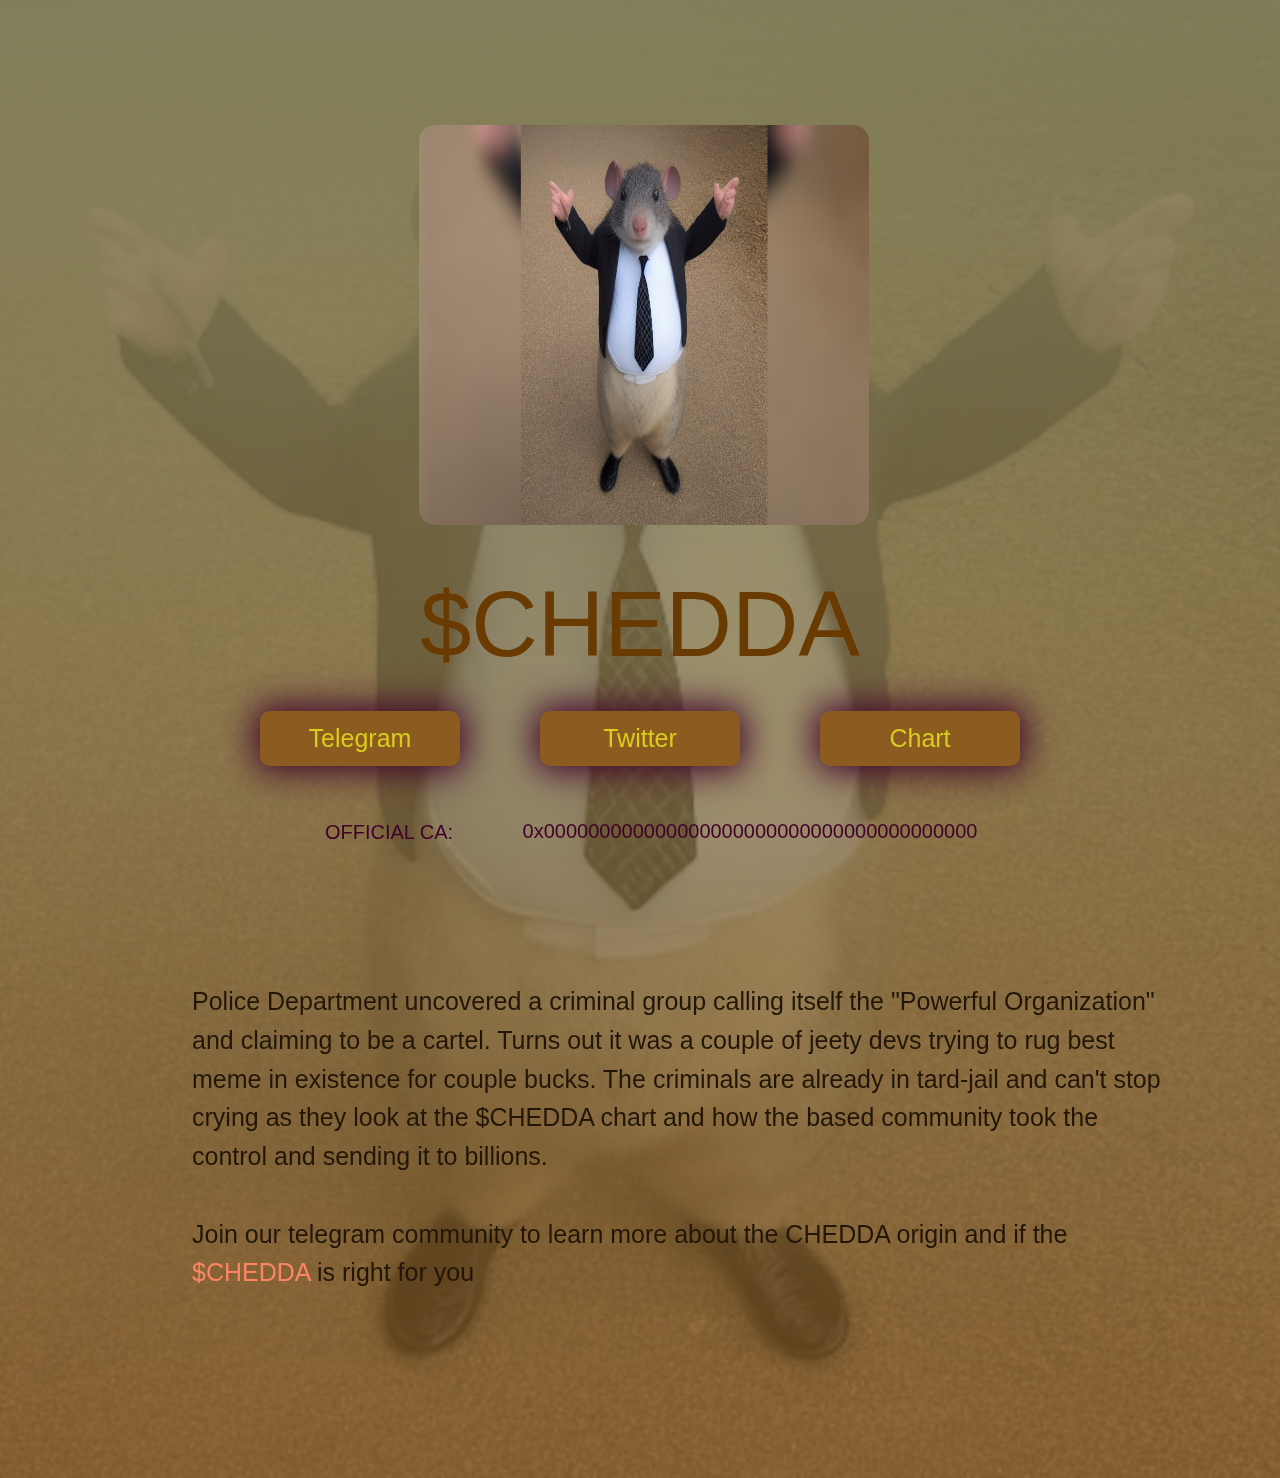
==== index.html @ 3dc2109b "started" ====
<!DOCTYPE html>
<html>
  <!-- Mirrored from bananacateth.fun/ by HTTrack Website Copier/3.x [XR&CO'2014], Sat, 28 Oct 2023 19:19:18 GMT -->
  <!-- Added by HTTrack --><meta
    http-equiv="content-type"
    content="text/html;charset=UTF-8"
  /><!-- /Added by HTTrack -->
  <head>
    <meta charset="utf-8" />
    <meta http-equiv="Content-Type" content="text/html; charset=utf-8" />
    <meta name="viewport" content="width=device-width, initial-scale=1.0" />
    <!--metatextblock-->
    <title>$CHEDDA</title>
    <meta property="og:url" content="index.html" />
    <meta property="og:title" content="BANANA CAT" />
    <meta property="og:description" content="" />
    <meta property="og:type" content="website" />

    <link rel="canonical" href="index.html" />
    <!--/metatextblock-->
    <meta name="format-detection" content="telephone=no" />
    <meta http-equiv="x-dns-prefetch-control" content="on" />
    <link rel="dns-prefetch" href="https://ws.tildacdn.com/" />
    <link rel="dns-prefetch" href="https://static.tildacdn.com/" />
    <link rel="shortcut icon" href="./images/logo.jpg" type="image/x-icon" />
    <!-- Assets -->
    <script
      src="../neo.tildacdn.com/js/tilda-fallback-1.0.min.js"
      async
      charset="utf-8"
    ></script>
    <link
      rel="stylesheet"
      href="../static.tildacdn.com/css/tilda-grid-3.0.min.css"
      type="text/css"
      media="all"
      onerror="this.loaderr='y';"
    />
    <link
      rel="stylesheet"
      href="tilda-blocks-page40570920.mina686.css?t=1698241445"
      type="text/css"
      media="all"
      onerror="this.loaderr='y';"
    />
    <link rel="preconnect" href="https://fonts.gstatic.com/" />
    <link
      href="https://fonts.googleapis.com/css2?family=Roboto+Condensed:wght@300;400;500;600;700&amp;subset=latin,cyrillic"
      rel="stylesheet"
    />
    <link
      rel="stylesheet"
      href="../static.tildacdn.com/css/tilda-animation-2.0.min.css"
      type="text/css"
      media="all"
      onerror="this.loaderr='y';"
    />
    <script
      nomodule
      src="../static.tildacdn.com/js/tilda-polyfill-1.0.min.js"
      charset="utf-8"
    ></script>
    <script type="text/javascript">
      function t_onReady(func) {
        if (document.readyState != "loading") {
          func();
        } else {
          document.addEventListener("DOMContentLoaded", func);
        }
      }
      function t_onFuncLoad(funcName, okFunc, time) {
        if (typeof window[funcName] === "function") {
          okFunc();
        } else {
          setTimeout(function () {
            t_onFuncLoad(funcName, okFunc, time);
          }, time || 100);
        }
      }
      function t396_initialScale(t) {
        var e = document.getElementById("rec" + t);
        if (e) {
          var r = e.querySelector(".t396__artboard");
          if (r) {
            var a,
              i = document.documentElement.clientWidth,
              l = [],
              d = r.getAttribute("data-artboard-screens");
            if (d) {
              d = d.split(",");
              for (var o = 0; o < d.length; o++) l[o] = parseInt(d[o], 10);
            } else l = [320, 480, 640, 960, 1200];
            for (o = 0; o < l.length; o++) {
              var n = l[o];
              n <= i && (a = n);
            }
            var g =
                "edit" === window.allrecords.getAttribute("data-tilda-mode"),
              u = "center" === t396_getFieldValue(r, "valign", a, l),
              c = "grid" === t396_getFieldValue(r, "upscale", a, l),
              t = t396_getFieldValue(r, "height_vh", a, l),
              f = t396_getFieldValue(r, "height", a, l),
              e =
                (!!window.opr && !!window.opr.addons) ||
                !!window.opera ||
                -1 !== navigator.userAgent.indexOf("OPR/index.html");
            if (!g && u && !c && !t && f && !e) {
              for (
                var s = parseFloat((i / a).toFixed(3)),
                  _ = [
                    r,
                    r.querySelector(".t396__carrier"),
                    r.querySelector(".t396__filter"),
                  ],
                  o = 0;
                o < _.length;
                o++
              )
                _[o].style.height = parseInt(f, 10) * s + "px";
              for (
                var h = r.querySelectorAll(".t396__elem"), o = 0;
                o < h.length;
                o++
              )
                h[o].style.zoom = s;
            }
          }
        }
      }
      function t396_getFieldValue(t, e, r, a) {
        var i = a[a.length - 1],
          l =
            r === i
              ? t.getAttribute("data-artboard-" + e)
              : t.getAttribute("data-artboard-" + e + "-res-" + r);
        if (!l)
          for (var d = 0; d < a.length; d++) {
            var o = a[d];
            if (
              !(o <= r) &&
              (l =
                o === i
                  ? t.getAttribute("data-artboard-" + e)
                  : t.getAttribute("data-artboard-" + e + "-res-" + o))
            )
              break;
          }
        return l;
      }
    </script>
    <script
      src="../static.tildacdn.com/js/tilda-scripts-3.0.min.js"
      charset="utf-8"
      defer
      onerror="this.loaderr='y';"
    ></script>
    <script
      src="tilda-blocks-page40570920.mina686.js?t=1698241445"
      charset="utf-8"
      async
      onerror="this.loaderr='y';"
    ></script>
    <script
      src="../static.tildacdn.com/js/tilda-lazyload-1.0.min.js"
      charset="utf-8"
      async
      onerror="this.loaderr='y';"
    ></script>
    <script
      src="../static.tildacdn.com/js/tilda-animation-2.0.min.js"
      charset="utf-8"
      async
      onerror="this.loaderr='y';"
    ></script>
    <script
      src="../static.tildacdn.com/js/tilda-zero-1.1.min.js"
      charset="utf-8"
      async
      onerror="this.loaderr='y';"
    ></script>
    <script
      src="../static.tildacdn.com/js/tilda-animation-sbs-1.0.min.js"
      charset="utf-8"
      async
      onerror="this.loaderr='y';"
    ></script>
    <script
      src="../static.tildacdn.com/js/tilda-zero-scale-1.0.min.js"
      charset="utf-8"
      async
      onerror="this.loaderr='y';"
    ></script>
    <script
      src="../static.tildacdn.com/js/tilda-events-1.0.min.js"
      charset="utf-8"
      async
      onerror="this.loaderr='y';"
    ></script>
    <script type="text/javascript">
      window.dataLayer = window.dataLayer || [];
    </script>
    <script type="text/javascript">
      (function () {
        if (
          /bot|google|yandex|baidu|bing|msn|duckduckbot|teoma|slurp|crawler|spider|robot|crawling|facebook/i.test(
            navigator.userAgent
          ) === false &&
          typeof sessionStorage != "undefined" &&
          sessionStorage.getItem("visited") !== "y" &&
          document.visibilityState
        ) {
          var style = document.createElement("style");
          style.type = "text/css";
          style.innerHTML =
            "@media screen and (min-width: 980px) {.t-records {opacity: 0;}.t-records_animated {-webkit-transition: opacity ease-in-out .2s;-moz-transition: opacity ease-in-out .2s;-o-transition: opacity ease-in-out .2s;transition: opacity ease-in-out .2s;}.t-records.t-records_visible {opacity: 1;}}";
          document.getElementsByTagName("head")[0].appendChild(style);
          function t_setvisRecs() {
            var alr = document.querySelectorAll(".t-records");
            Array.prototype.forEach.call(alr, function (el) {
              el.classList.add("t-records_animated");
            });
            setTimeout(function () {
              Array.prototype.forEach.call(alr, function (el) {
                el.classList.add("t-records_visible");
              });
              sessionStorage.setItem("visited", "y");
            }, 400);
          }
          document.addEventListener("DOMContentLoaded", t_setvisRecs);
        }
      })();
    </script>
  </head>
  <body class="t-body" style="margin: 0">
    <!--allrecords-->
    <div
      id="allrecords"
      class="t-records"
      data-hook="blocks-collection-content-node"
      data-tilda-project-id="7973138"
      data-tilda-page-id="40570920"
      data-tilda-formskey="2a6fa77f1c2771b3b40fc69ce7973138"
      data-tilda-cookie="no"
      data-tilda-lazy="yes"
    >
      <div
        id="rec656244640"
        class="r t-rec"
        style=""
        data-animationappear="off"
        data-record-type="396"
      >
        <!-- T396 --><style>
          #rec656244640 .t396__artboard {
            height: 1478px;
            background-color: #4df53a;
          }
          #rec656244640 .t396__filter {
            height: 1478px;
            background-image: -webkit-gradient(
              linear,
              left top,
              left bottom,
              from(rgba(159, 153, 125, 0.9)),
              to(rgba(140, 91, 31, 0.65))
            );
            background-image: -webkit-linear-gradient(
              top,
              rgba(144, 147, 96, 0.9),
              rgba(140, 91, 31, 0.65)
            );
            background-image: linear-gradient(
              to bottom,
              rgba(129, 129, 90, 0.9),
              rgba(140, 91, 31, 0.65)
            );
            will-change: transform;
          }
          #rec656244640 .t396__carrier {
            height: 1478px;
            background-position: center bottom;
            background-attachment: scroll;
            background-image: url("./images/back.png");
            background-size: cover;
            background-repeat: no-repeat;
          }
          @media screen and (max-width: 1199px) {
            #rec656244640 .t396__artboard {
              height: 1448px;
            }
            #rec656244640 .t396__filter {
              height: 1448px;
            }
            #rec656244640 .t396__carrier {
              height: 1448px;
              background-attachment: scroll;
            }
          }
          @media screen and (max-width: 959px) {
            #rec656244640 .t396__artboard {
              height: 1338px;
            }
            #rec656244640 .t396__filter {
              height: 1338px;
            }
            #rec656244640 .t396__carrier {
              height: 1338px;
              background-attachment: scroll;
            }
          }
          @media screen and (max-width: 639px) {
            #rec656244640 .t396__artboard {
              height: 1348px;
            }
            #rec656244640 .t396__filter {
              height: 1348px;
            }
            #rec656244640 .t396__carrier {
              height: 1348px;
              background-attachment: scroll;
            }
          }
          @media screen and (max-width: 479px) {
            #rec656244640 .t396__artboard {
              height: 1257px;
            }
            #rec656244640 .t396__filter {
              height: 1257px;
            }
            #rec656244640 .t396__carrier {
              height: 1257px;
              background-position: center top;
              background-attachment: scroll;
            }
          }
          #rec656244640 .tn-elem[data-elem-id="1698231088022"] {
            z-index: 2;
            top: 370px;
            left: calc(50% - 600px + -197px);
            width: 1610px;
            -webkit-filter: hue-rotate(360deg);
            filter: hue-rotate(360deg);
          }
          #rec656244640 .tn-elem[data-elem-id="1698231088022"] .tn-atom {
            background-position: center center;
            border-color: transparent;
            border-style: solid;
          }
          @media screen and (max-width: 1199px) {
            #rec656244640 .tn-elem[data-elem-id="1698231088022"] {
              top: 502px;
              left: calc(50% - 480px + -340px);
            }
          }
          @media screen and (max-width: 959px) {
          }
          @media screen and (max-width: 639px) {
            #rec656244640 .tn-elem[data-elem-id="1698231088022"] {
              top: 452px;
              left: calc(50% - 240px + -470px);
            }
          }
          @media screen and (max-width: 479px) {
            #rec656244640 .tn-elem[data-elem-id="1698231088022"] {
              top: 554px;
              left: calc(50% - 160px + -362px);
              width: 1019px;
            }
          }
          #rec656244640 .tn-elem[data-elem-id="1697901608924"] {
            z-index: 3;
            top: -324px;
            left: calc(50% - 600px + 66px);
            width: 1126px;
            -webkit-filter: hue-rotate(-190deg);
            filter: hue-rotate(-190deg);
          }
          #rec656244640
            .tn-elem.t396__elem--anim-hidden[data-elem-id="1697901608924"] {
            opacity: 0;
          }
          #rec656244640 .tn-elem[data-elem-id="1697901608924"] .tn-atom {
            background-position: center center;
            border-color: transparent;
            border-style: solid;
          }
          @media screen and (max-width: 1199px) {
            #rec656244640 .tn-elem[data-elem-id="1697901608924"] {
              top: -314px;
              left: calc(50% - 480px + -83px);
            }
          }
          @media screen and (max-width: 959px) {
            #rec656244640 .tn-elem[data-elem-id="1697901608924"] {
              top: -247px;
              left: calc(50% - 320px + -120px);
              width: 887px;
            }
          }
          @media screen and (max-width: 639px) {
            #rec656244640 .tn-elem[data-elem-id="1697901608924"] {
              top: -204px;
              left: calc(50% - 240px + -158px);
              width: 847px;
            }
          }
          @media screen and (max-width: 479px) {
            #rec656244640 .tn-elem[data-elem-id="1697901608924"] {
              top: -113px;
              left: calc(50% - 160px + -137px);
              width: 594px;
            }
          }
          #rec656244640 .tn-elem[data-elem-id="1697900614120"] {
            z-index: 4;
            top: 102px;
            left: calc(50% - 600px + 376px);
            width: 449px;
            height: 449px;
          }
          #rec656244640
            .tn-elem.t396__elem--anim-hidden[data-elem-id="1697900614120"] {
            opacity: 0;
          }
          #rec656244640 .tn-elem[data-elem-id="1697900614120"] .tn-atom {
            border-radius: 3000px;
            background-position: center center;
            background-size: cover;
            background-repeat: no-repeat;
            border-color: transparent;
            border-style: solid;
          }
          @media screen and (max-width: 1199px) {
            #rec656244640 .tn-elem[data-elem-id="1697900614120"] {
              top: 122px;
              left: calc(50% - 480px + 256px);
            }
          }
          @media screen and (max-width: 959px) {
            #rec656244640 .tn-elem[data-elem-id="1697900614120"] {
              left: calc(50% - 320px + 145px);
              width: 351px;
              height: 351px;
            }
          }
          @media screen and (max-width: 639px) {
            #rec656244640 .tn-elem[data-elem-id="1697900614120"] {
              left: calc(50% - 240px + 65px);
            }
          }
          @media screen and (max-width: 479px) {
            #rec656244640 .tn-elem[data-elem-id="1697900614120"] {
              top: 92px;
              left: calc(50% - 160px + 26px);
              width: 269px;
              height: 269px;
            }
          }
          #rec656244640 .tn-elem[data-elem-id="1697900676270"] {
            color: #d9cc1a;
            text-align: center;
            z-index: 5;
            top: 711px;
            left: calc(50% - 600px + 220px);
            width: 200px;
            height: 55px;
          }
          #rec656244640 .tn-elem[data-elem-id="1697900676270"] .tn-atom {
            color: #d9cc1a;
            font-size: 25px;
            font-family: "witch", Arial, sans-serif;
            line-height: 1.55;
            font-weight: 100;
            border-radius: 10px;
            background-color: #8c5b1f;
            background-position: center center;
            border-color: transparent;
            border-style: solid;
            transition: background-color 0.2s ease-in-out,
              color 0.2s ease-in-out, border-color 0.2s ease-in-out;
            box-shadow: 0px 0px 35px 5px rgba(64, 1, 42, 1);
          }
          @media screen and (max-width: 1199px) {
            #rec656244640 .tn-elem[data-elem-id="1697900676270"] {
              top: 751px;
              left: calc(50% - 480px + 100px);
            }
            #rec656244640 .tn-elem[data-elem-id="1697900676270"] .tn-atom {
              font-size: 23px;
            }
          }
          @media screen and (max-width: 959px) {
            #rec656244640 .tn-elem[data-elem-id="1697900676270"] {
              top: 671px;
              left: calc(50% - 320px + 80px);
            }
            #rec656244640 .tn-elem[data-elem-id="1697900676270"] .tn-atom {
              font-size: 23px;
            }
          }
          @media screen and (max-width: 639px) {
            #rec656244640 .tn-elem[data-elem-id="1697900676270"] {
              top: 631px;
              left: calc(50% - 240px + 10px);
            }
            #rec656244640 .tn-elem[data-elem-id="1697900676270"] .tn-atom {
              font-size: 22px;
            }
          }
          @media screen and (max-width: 479px) {
            #rec656244640 .tn-elem[data-elem-id="1697900676270"] {
              top: 492px;
              left: calc(50% - 160px + 60px);
            }
            #rec656244640 .tn-elem[data-elem-id="1697900676270"] .tn-atom {
              font-size: 23px;
            }
          }
          #rec656244640 .tn-elem[data-elem-id="1697900686726"] {
            color: #d9cc1a;
            text-align: center;
            z-index: 6;
            top: 711px;
            left: calc(50% - 600px + 500px);
            width: 200px;
            height: 55px;
          }
          #rec656244640 .tn-elem[data-elem-id="1697900686726"] .tn-atom {
            color: #d9cc1a;
            font-size: 25px;
            font-family: "witch", Arial, sans-serif;
            line-height: 1.55;
            font-weight: 100;
            border-radius: 10px;
            background-color: #8c5b1f;
            background-position: center center;
            border-color: transparent;
            border-style: solid;
            transition: background-color 0.2s ease-in-out,
              color 0.2s ease-in-out, border-color 0.2s ease-in-out;
            box-shadow: 0px 0px 35px 5px rgba(64, 1, 42, 1);
          }
          @media screen and (max-width: 1199px) {
            #rec656244640 .tn-elem[data-elem-id="1697900686726"] {
              top: 751px;
              left: calc(50% - 480px + 380px);
            }
            #rec656244640 .tn-elem[data-elem-id="1697900686726"] .tn-atom {
              font-size: 23px;
            }
          }
          @media screen and (max-width: 959px) {
            #rec656244640 .tn-elem[data-elem-id="1697900686726"] {
              top: 671px;
              left: calc(50% - 320px + 360px);
            }
            #rec656244640 .tn-elem[data-elem-id="1697900686726"] .tn-atom {
              font-size: 23px;
            }
          }
          @media screen and (max-width: 639px) {
            #rec656244640 .tn-elem[data-elem-id="1697900686726"] {
              top: 631px;
              left: calc(50% - 240px + 270px);
            }
            #rec656244640 .tn-elem[data-elem-id="1697900686726"] .tn-atom {
              font-size: 22px;
            }
          }
          @media screen and (max-width: 479px) {
            #rec656244640 .tn-elem[data-elem-id="1697900686726"] {
              top: 591px;
              left: calc(50% - 160px + 60px);
            }
            #rec656244640 .tn-elem[data-elem-id="1697900686726"] .tn-atom {
              font-size: 23px;
            }
          }
          #rec656244640 .tn-elem[data-elem-id="1697900694804"] {
            color: #d9cc1a;
            text-align: center;
            z-index: 7;
            top: 711px;
            left: calc(50% - 600px + 780px);
            width: 200px;
            height: 55px;
          }
          #rec656244640 .tn-elem[data-elem-id="1697900694804"] .tn-atom {
            color: #d9cc1a;
            font-size: 25px;
            font-family: "witch", Arial, sans-serif;
            line-height: 1.55;
            font-weight: 100;
            border-radius: 10px;
            background-color: #8c5b1f;
            background-position: center center;
            border-color: transparent;
            border-style: solid;
            transition: background-color 0.2s ease-in-out,
              color 0.2s ease-in-out, border-color 0.2s ease-in-out;
            box-shadow: 0px 0px 35px 5px rgba(64, 1, 42, 1);
          }
          @media screen and (max-width: 1199px) {
            #rec656244640 .tn-elem[data-elem-id="1697900694804"] {
              top: 751px;
              left: calc(50% - 480px + 660px);
            }
            #rec656244640 .tn-elem[data-elem-id="1697900694804"] .tn-atom {
              font-size: 23px;
            }
          }
          @media screen and (max-width: 959px) {
            #rec656244640 .tn-elem[data-elem-id="1697900694804"] {
              top: 768px;
              left: calc(50% - 320px + 220px);
            }
            #rec656244640 .tn-elem[data-elem-id="1697900694804"] .tn-atom {
              font-size: 23px;
            }
          }
          @media screen and (max-width: 639px) {
            #rec656244640 .tn-elem[data-elem-id="1697900694804"] {
              top: 728px;
              left: calc(50% - 240px + 140px);
            }
            #rec656244640 .tn-elem[data-elem-id="1697900694804"] .tn-atom {
              font-size: 22px;
            }
          }
          @media screen and (max-width: 479px) {
            #rec656244640 .tn-elem[data-elem-id="1697900694804"] {
              top: 688px;
              left: calc(50% - 160px + 60px);
            }
            #rec656244640 .tn-elem[data-elem-id="1697900694804"] .tn-atom {
              font-size: 23px;
            }
          }
          #rec656244640 .tn-elem[data-elem-id="1697905311749"] {
            z-index: 8;
            top: -169px;
            left: calc(50% - 600px + 480px);
            width: 52px;
          }
          #rec656244640
            .tn-elem.t396__elem--anim-hidden[data-elem-id="1697905311749"] {
            opacity: 0;
          }
          #rec656244640 .tn-elem[data-elem-id="1697905311749"] .tn-atom {
            border-radius: 25px;
            background-position: center center;
            border-color: transparent;
            border-style: solid;
          }
          #rec656244640 .tn-elem[data-elem-id="1697905311749"] .tn-atom__img {
            border-radius: 25px;
          }
          @media screen and (max-width: 1199px) {
            #rec656244640 .tn-elem[data-elem-id="1697905311749"] {
              left: calc(50% - 480px + 309pxpx);
            }
          }
          @media screen and (max-width: 959px) {
            #rec656244640 .tn-elem[data-elem-id="1697905311749"] {
              top: -143px;
              left: calc(50% - 320px + 127px);
            }
            #rec656244640 .tn-elem[data-elem-id="1697905311749"] .tn-atom {
              -webkit-transform: rotate(359deg);
              -moz-transform: rotate(359deg);
              transform: rotate(359deg);
            }
          }
          @media screen and (max-width: 639px) {
            #rec656244640 .tn-elem[data-elem-id="1697905311749"] {
              top: -187px;
              left: calc(50% - 240px + 37px);
            }
          }
          @media screen and (max-width: 479px) {
            #rec656244640 .tn-elem[data-elem-id="1697905311749"] {
              top: -105px;
              left: calc(50% - 160px + 103px);
              width: 50px;
            }
          }
          #rec656244640 .tn-elem[data-elem-id="1697905311758"] {
            z-index: 9;
            top: -59px;
            left: calc(50% - 600px + 930px);
            width: 52px;
          }
          #rec656244640
            .tn-elem.t396__elem--anim-hidden[data-elem-id="1697905311758"] {
            opacity: 0;
          }
          #rec656244640 .tn-elem[data-elem-id="1697905311758"] .tn-atom {
            border-radius: 25px;
            background-position: center center;
            border-color: transparent;
            border-style: solid;
          }
          #rec656244640 .tn-elem[data-elem-id="1697905311758"] .tn-atom__img {
            border-radius: 25px;
          }
          @media screen and (max-width: 1199px) {
            #rec656244640 .tn-elem[data-elem-id="1697905311758"] {
              left: calc(50% - 480px + 349pxpx);
            }
          }
          @media screen and (max-width: 959px) {
            #rec656244640 .tn-elem[data-elem-id="1697905311758"] {
              left: calc(50% - 320px + 189pxpx);
            }
          }
          @media screen and (max-width: 639px) {
            #rec656244640 .tn-elem[data-elem-id="1697905311758"] {
              top: -142px;
              left: calc(50% - 240px + 97px);
            }
          }
          @media screen and (max-width: 479px) {
            #rec656244640 .tn-elem[data-elem-id="1697905311758"] {
              top: -132px;
              left: calc(50% - 160px + -2px);
              width: 50px;
            }
          }
          #rec656244640 .tn-elem[data-elem-id="1697905311764"] {
            z-index: 10;
            top: -79px;
            left: calc(50% - 600px + 100px);
            width: 52px;
          }
          #rec656244640
            .tn-elem.t396__elem--anim-hidden[data-elem-id="1697905311764"] {
            opacity: 0;
          }
          #rec656244640 .tn-elem[data-elem-id="1697905311764"] .tn-atom {
            border-radius: 25px;
            background-position: center center;
            border-color: transparent;
            border-style: solid;
          }
          #rec656244640 .tn-elem[data-elem-id="1697905311764"] .tn-atom__img {
            border-radius: 25px;
          }
          @media screen and (max-width: 1199px) {
            #rec656244640 .tn-elem[data-elem-id="1697905311764"] {
              top: -52px;
              left: calc(50% - 480px + 278px);
            }
          }
          @media screen and (max-width: 959px) {
            #rec656244640 .tn-elem[data-elem-id="1697905311764"] {
              left: calc(50% - 320px + 270px);
            }
          }
          @media screen and (max-width: 639px) {
            #rec656244640 .tn-elem[data-elem-id="1697905311764"] {
              top: -52px;
              left: calc(50% - 240px + 177px);
            }
          }
          @media screen and (max-width: 479px) {
            #rec656244640 .tn-elem[data-elem-id="1697905311764"] {
              top: -55px;
              left: calc(50% - 160px + 110px);
              width: 50px;
            }
          }
          #rec656244640 .tn-elem[data-elem-id="1697905311769"] {
            z-index: 11;
            top: -119px;
            left: calc(50% - 600px + 190px);
            width: 52px;
          }
          #rec656244640
            .tn-elem.t396__elem--anim-hidden[data-elem-id="1697905311769"] {
            opacity: 0;
          }
          #rec656244640 .tn-elem[data-elem-id="1697905311769"] .tn-atom {
            border-radius: 25px;
            background-position: center center;
            border-color: transparent;
            border-style: solid;
          }
          #rec656244640 .tn-elem[data-elem-id="1697905311769"] .tn-atom__img {
            border-radius: 25px;
          }
          @media screen and (max-width: 1199px) {
            #rec656244640 .tn-elem[data-elem-id="1697905311769"] {
              top: -128px;
              left: calc(50% - 480px + 230px);
            }
          }
          @media screen and (max-width: 959px) {
            #rec656244640 .tn-elem[data-elem-id="1697905311769"] {
              left: calc(50% - 320px + 179pxpx);
            }
          }
          @media screen and (max-width: 639px) {
            #rec656244640 .tn-elem[data-elem-id="1697905311769"] {
              top: -105px;
              left: calc(50% - 240px + 177px);
            }
          }
          @media screen and (max-width: 479px) {
            #rec656244640 .tn-elem[data-elem-id="1697905311769"] {
              top: -130px;
              left: calc(50% - 160px + 168px);
              width: 46px;
            }
          }
          #rec656244640 .tn-elem[data-elem-id="1697905311773"] {
            z-index: 12;
            top: -169px;
            left: calc(50% - 600px + 230px);
            width: 52px;
          }
          #rec656244640
            .tn-elem.t396__elem--anim-hidden[data-elem-id="1697905311773"] {
            opacity: 0;
          }
          #rec656244640 .tn-elem[data-elem-id="1697905311773"] .tn-atom {
            border-radius: 25px;
            background-position: center center;
            border-color: transparent;
            border-style: solid;
          }
          #rec656244640 .tn-elem[data-elem-id="1697905311773"] .tn-atom__img {
            border-radius: 25px;
          }
          @media screen and (max-width: 1199px) {
            #rec656244640 .tn-elem[data-elem-id="1697905311773"] {
              top: -112px;
              left: calc(50% - 480px + 410px);
            }
          }
          @media screen and (max-width: 959px) {
            #rec656244640 .tn-elem[data-elem-id="1697905311773"] {
              top: -137px;
              left: calc(50% - 320px + 18px);
            }
          }
          @media screen and (max-width: 639px) {
            #rec656244640 .tn-elem[data-elem-id="1697905311773"] {
              top: -139px;
              left: calc(50% - 240px + 216px);
            }
          }
          @media screen and (max-width: 479px) {
            #rec656244640 .tn-elem[data-elem-id="1697905311773"] {
              top: -114px;
              left: calc(50% - 160px + 205px);
              width: 46px;
            }
          }
          #rec656244640 .tn-elem[data-elem-id="1697905311778"] {
            z-index: 13;
            top: -79px;
            left: calc(50% - 600px + 270px);
            width: 52px;
          }
          #rec656244640
            .tn-elem.t396__elem--anim-hidden[data-elem-id="1697905311778"] {
            opacity: 0;
          }
          #rec656244640 .tn-elem[data-elem-id="1697905311778"] .tn-atom {
            border-radius: 25px;
            background-position: center center;
            border-color: transparent;
            border-style: solid;
          }
          #rec656244640 .tn-elem[data-elem-id="1697905311778"] .tn-atom__img {
            border-radius: 25px;
          }
          @media screen and (max-width: 1199px) {
            #rec656244640 .tn-elem[data-elem-id="1697905311778"] {
              top: -90px;
              left: calc(50% - 480px + 118px);
            }
          }
          @media screen and (max-width: 959px) {
            #rec656244640 .tn-elem[data-elem-id="1697905311778"] {
              top: -156px;
              left: calc(50% - 320px + 278px);
            }
          }
          @media screen and (max-width: 639px) {
            #rec656244640 .tn-elem[data-elem-id="1697905311778"] {
              top: -208px;
              left: calc(50% - 240px + 197px);
            }
          }
          @media screen and (max-width: 479px) {
            #rec656244640 .tn-elem[data-elem-id="1697905311778"] {
              top: -75px;
              left: calc(50% - 160px + 194px);
              width: 46px;
            }
          }
          #rec656244640 .tn-elem[data-elem-id="1697905311782"] {
            z-index: 14;
            top: -159pxpx;
            left: calc(50% - 600px + 910px);
            width: 52px;
          }
          #rec656244640
            .tn-elem.t396__elem--anim-hidden[data-elem-id="1697905311782"] {
            opacity: 0;
          }
          #rec656244640 .tn-elem[data-elem-id="1697905311782"] .tn-atom {
            border-radius: 25px;
            background-position: center center;
            border-color: transparent;
            border-style: solid;
          }
          #rec656244640 .tn-elem[data-elem-id="1697905311782"] .tn-atom__img {
            border-radius: 25px;
          }
          @media screen and (max-width: 1199px) {
            #rec656244640 .tn-elem[data-elem-id="1697905311782"] {
              top: -141px;
              left: calc(50% - 480px + 170px);
            }
          }
          @media screen and (max-width: 959px) {
            #rec656244640 .tn-elem[data-elem-id="1697905311782"] {
              top: -85px;
              left: calc(50% - 320px + 38px);
            }
          }
          @media screen and (max-width: 639px) {
            #rec656244640 .tn-elem[data-elem-id="1697905311782"] {
              top: -74px;
              left: calc(50% - 240px + 108px);
            }
          }
          @media screen and (max-width: 479px) {
            #rec656244640 .tn-elem[data-elem-id="1697905311782"] {
              top: -46px;
              left: calc(50% - 160px + 162px);
              width: 46px;
            }
          }
          #rec656244640 .tn-elem[data-elem-id="1697905311787"] {
            z-index: 15;
            top: -69pxpx;
            left: calc(50% - 600px + 530px);
            width: 52px;
          }
          #rec656244640
            .tn-elem.t396__elem--anim-hidden[data-elem-id="1697905311787"] {
            opacity: 0;
          }
          #rec656244640 .tn-elem[data-elem-id="1697905311787"] .tn-atom {
            border-radius: 25px;
            background-position: center center;
            border-color: transparent;
            border-style: solid;
          }
          #rec656244640 .tn-elem[data-elem-id="1697905311787"] .tn-atom__img {
            border-radius: 25px;
          }
          @media screen and (max-width: 1199px) {
            #rec656244640 .tn-elem[data-elem-id="1697905311787"] {
              top: -65px;
              left: calc(50% - 480px + 438px);
            }
          }
          @media screen and (max-width: 959px) {
            #rec656244640 .tn-elem[data-elem-id="1697905311787"] {
              top: -61px;
              left: calc(50% - 320px + 107px);
            }
          }
          @media screen and (max-width: 639px) {
            #rec656244640 .tn-elem[data-elem-id="1697905311787"] {
              top: -52px;
              left: calc(50% - 240px + 329px);
            }
          }
          @media screen and (max-width: 479px) {
            #rec656244640 .tn-elem[data-elem-id="1697905311787"] {
              top: -195px;
              left: calc(50% - 160px + 246px);
              width: 46px;
            }
          }
          #rec656244640 .tn-elem[data-elem-id="1697905311792"] {
            z-index: 16;
            top: -109pxpx;
            left: calc(50% - 600px + 620px);
            width: 52px;
          }
          #rec656244640
            .tn-elem.t396__elem--anim-hidden[data-elem-id="1697905311792"] {
            opacity: 0;
          }
          #rec656244640 .tn-elem[data-elem-id="1697905311792"] .tn-atom {
            border-radius: 25px;
            background-position: center center;
            border-color: transparent;
            border-style: solid;
          }
          #rec656244640 .tn-elem[data-elem-id="1697905311792"] .tn-atom__img {
            border-radius: 25px;
          }
          @media screen and (max-width: 1199px) {
            #rec656244640 .tn-elem[data-elem-id="1697905311792"] {
              top: -76px;
              left: calc(50% - 480px + 250px);
            }
          }
          @media screen and (max-width: 959px) {
            #rec656244640 .tn-elem[data-elem-id="1697905311792"] {
              top: -104px;
              left: calc(50% - 320px + 330px);
            }
          }
          @media screen and (max-width: 639px) {
            #rec656244640 .tn-elem[data-elem-id="1697905311792"] {
              top: -71px;
              left: calc(50% - 240px + 37px);
            }
          }
          @media screen and (max-width: 479px) {
            #rec656244640 .tn-elem[data-elem-id="1697905311792"] {
              top: -126px;
              left: calc(50% - 160px + 273px);
              width: 46px;
            }
          }
          #rec656244640 .tn-elem[data-elem-id="1697905311798"] {
            z-index: 17;
            top: -159pxpx;
            left: calc(50% - 600px + 660px);
            width: 52px;
          }
          #rec656244640
            .tn-elem.t396__elem--anim-hidden[data-elem-id="1697905311798"] {
            opacity: 0;
          }
          #rec656244640 .tn-elem[data-elem-id="1697905311798"] .tn-atom {
            border-radius: 25px;
            background-position: center center;
            border-color: transparent;
            border-style: solid;
          }
          #rec656244640 .tn-elem[data-elem-id="1697905311798"] .tn-atom__img {
            border-radius: 25px;
          }
          @media screen and (max-width: 1199px) {
            #rec656244640 .tn-elem[data-elem-id="1697905311798"] {
              top: -103px;
              left: calc(50% - 480px + 590px);
            }
          }
          @media screen and (max-width: 959px) {
            #rec656244640 .tn-elem[data-elem-id="1697905311798"] {
              top: -104px;
              left: calc(50% - 320px + 536px);
            }
          }
          @media screen and (max-width: 639px) {
            #rec656244640 .tn-elem[data-elem-id="1697905311798"] {
              top: -139px;
              left: calc(50% - 240px + 329px);
            }
          }
          @media screen and (max-width: 479px) {
            #rec656244640 .tn-elem[data-elem-id="1697905311798"] {
              top: -61px;
              left: calc(50% - 160px + 45px);
              width: 46px;
            }
          }
          #rec656244640 .tn-elem[data-elem-id="1697905311802"] {
            z-index: 18;
            top: -69pxpx;
            left: calc(50% - 600px + 700px);
            width: 52px;
          }
          #rec656244640
            .tn-elem.t396__elem--anim-hidden[data-elem-id="1697905311802"] {
            opacity: 0;
          }
          #rec656244640 .tn-elem[data-elem-id="1697905311802"] .tn-atom {
            border-radius: 25px;
            background-position: center center;
            border-color: transparent;
            border-style: solid;
          }
          #rec656244640 .tn-elem[data-elem-id="1697905311802"] .tn-atom__img {
            border-radius: 25px;
          }
          @media screen and (max-width: 1199px) {
            #rec656244640 .tn-elem[data-elem-id="1697905311802"] {
              top: -52px;
              left: calc(50% - 480px + 490px);
            }
          }
          @media screen and (max-width: 959px) {
            #rec656244640 .tn-elem[data-elem-id="1697905311802"] {
              left: calc(50% - 320px + 330px);
            }
          }
          @media screen and (max-width: 639px) {
            #rec656244640 .tn-elem[data-elem-id="1697905311802"] {
              top: -62px;
              left: calc(50% - 240px + 418px);
            }
          }
          @media screen and (max-width: 479px) {
            #rec656244640 .tn-elem[data-elem-id="1697905311802"] {
              top: -58px;
              left: calc(50% - 160px + 255px);
              width: 46px;
            }
          }
          #rec656244640 .tn-elem[data-elem-id="1697905311806"] {
            z-index: 19;
            top: -219px;
            left: calc(50% - 600px + 680px);
            width: 52px;
          }
          #rec656244640
            .tn-elem.t396__elem--anim-hidden[data-elem-id="1697905311806"] {
            opacity: 0;
          }
          #rec656244640 .tn-elem[data-elem-id="1697905311806"] .tn-atom {
            border-radius: 25px;
            background-position: center center;
            border-color: transparent;
            border-style: solid;
          }
          #rec656244640 .tn-elem[data-elem-id="1697905311806"] .tn-atom__img {
            border-radius: 25px;
          }
          @media screen and (max-width: 1199px) {
            #rec656244640 .tn-elem[data-elem-id="1697905311806"] {
              top: -159px;
              left: calc(50% - 480px + 689px);
            }
          }
          @media screen and (max-width: 959px) {
            #rec656244640 .tn-elem[data-elem-id="1697905311806"] {
              left: calc(50% - 320px + 429px);
            }
          }
          @media screen and (max-width: 639px) {
            #rec656244640 .tn-elem[data-elem-id="1697905311806"] {
              top: -193px;
              left: calc(50% - 240px + 149px);
            }
          }
          @media screen and (max-width: 479px) {
            #rec656244640 .tn-elem[data-elem-id="1697905311806"] {
              top: -157px;
              left: calc(50% - 160px + 86px);
              width: 46px;
            }
          }
          #rec656244640 .tn-elem[data-elem-id="1697905311811"] {
            z-index: 20;
            top: -129px;
            left: calc(50% - 600px + 300px);
            width: 52px;
          }
          #rec656244640
            .tn-elem.t396__elem--anim-hidden[data-elem-id="1697905311811"] {
            opacity: 0;
          }
          #rec656244640 .tn-elem[data-elem-id="1697905311811"] .tn-atom {
            border-radius: 25px;
            background-position: center center;
            border-color: transparent;
            border-style: solid;
          }
          #rec656244640 .tn-elem[data-elem-id="1697905311811"] .tn-atom__img {
            border-radius: 25px;
          }
          @media screen and (max-width: 1199px) {
            #rec656244640 .tn-elem[data-elem-id="1697905311811"] {
              top: -69px;
              left: calc(50% - 480px + 638px);
            }
          }
          @media screen and (max-width: 959px) {
            #rec656244640 .tn-elem[data-elem-id="1697905311811"] {
              top: -56px;
              left: calc(50% - 320px + 410px);
              width: 41px;
            }
          }
          @media screen and (max-width: 639px) {
            #rec656244640 .tn-elem[data-elem-id="1697905311811"] {
              top: -172px;
              left: calc(50% - 240px + 268px);
            }
          }
          @media screen and (max-width: 479px) {
            #rec656244640 .tn-elem[data-elem-id="1697905311811"] {
              top: -199px;
              left: calc(50% - 160px + 194px);
              width: 46px;
            }
          }
          #rec656244640 .tn-elem[data-elem-id="1697905311815"] {
            z-index: 21;
            top: -169px;
            left: calc(50% - 600px + 390px);
            width: 52px;
          }
          #rec656244640
            .tn-elem.t396__elem--anim-hidden[data-elem-id="1697905311815"] {
            opacity: 0;
          }
          #rec656244640 .tn-elem[data-elem-id="1697905311815"] .tn-atom {
            border-radius: 25px;
            background-position: center center;
            border-color: transparent;
            border-style: solid;
          }
          #rec656244640 .tn-elem[data-elem-id="1697905311815"] .tn-atom__img {
            border-radius: 25px;
          }
          @media screen and (max-width: 1199px) {
            #rec656244640 .tn-elem[data-elem-id="1697905311815"] {
              top: -76px;
              left: calc(50% - 480px + 718px);
            }
          }
          @media screen and (max-width: 959px) {
            #rec656244640 .tn-elem[data-elem-id="1697905311815"] {
              top: -52px;
              left: calc(50% - 320px + 518px);
            }
          }
          @media screen and (max-width: 639px) {
            #rec656244640 .tn-elem[data-elem-id="1697905311815"] {
              top: -104px;
              left: calc(50% - 240px + 289px);
            }
          }
          @media screen and (max-width: 479px) {
            #rec656244640 .tn-elem[data-elem-id="1697905311815"] {
              top: -182px;
              left: calc(50% - 160px + 131px);
              width: 46px;
            }
          }
          #rec656244640 .tn-elem[data-elem-id="1697905311819"] {
            z-index: 22;
            top: -219px;
            left: calc(50% - 600px + 430px);
            width: 52px;
          }
          #rec656244640
            .tn-elem.t396__elem--anim-hidden[data-elem-id="1697905311819"] {
            opacity: 0;
          }
          #rec656244640 .tn-elem[data-elem-id="1697905311819"] .tn-atom {
            border-radius: 25px;
            background-position: center center;
            border-color: transparent;
            border-style: solid;
          }
          #rec656244640 .tn-elem[data-elem-id="1697905311819"] .tn-atom__img {
            border-radius: 25px;
          }
          @media screen and (max-width: 1199px) {
            #rec656244640 .tn-elem[data-elem-id="1697905311819"] {
              top: -159px;
              left: calc(50% - 480px + 729px);
            }
          }
          @media screen and (max-width: 959px) {
            #rec656244640 .tn-elem[data-elem-id="1697905311819"] {
              top: -104px;
              left: calc(50% - 320px + 470px);
            }
          }
          @media screen and (max-width: 639px) {
            #rec656244640 .tn-elem[data-elem-id="1697905311819"] {
              top: -102px;
              left: calc(50% - 240px + 367px);
            }
          }
          @media screen and (max-width: 479px) {
            #rec656244640 .tn-elem[data-elem-id="1697905311819"] {
              top: -220px;
              left: calc(50% - 160px + 90px);
              width: 46px;
            }
          }
          #rec656244640 .tn-elem[data-elem-id="1697905311823"] {
            z-index: 23;
            top: -129px;
            left: calc(50% - 600px + 470px);
            width: 52px;
          }
          #rec656244640
            .tn-elem.t396__elem--anim-hidden[data-elem-id="1697905311823"] {
            opacity: 0;
          }
          #rec656244640 .tn-elem[data-elem-id="1697905311823"] .tn-atom {
            border-radius: 25px;
            background-position: center center;
            border-color: transparent;
            border-style: solid;
          }
          #rec656244640 .tn-elem[data-elem-id="1697905311823"] .tn-atom__img {
            border-radius: 25px;
          }
          @media screen and (max-width: 1199px) {
            #rec656244640 .tn-elem[data-elem-id="1697905311823"] {
              top: -63px;
              left: calc(50% - 480px + 830px);
            }
          }
          @media screen and (max-width: 959px) {
            #rec656244640 .tn-elem[data-elem-id="1697905311823"] {
              top: -52px;
              left: calc(50% - 320px + 588px);
            }
          }
          @media screen and (max-width: 639px) {
            #rec656244640 .tn-elem[data-elem-id="1697905311823"] {
              left: calc(50% - 240px + 249px);
            }
          }
          @media screen and (max-width: 479px) {
            #rec656244640 .tn-elem[data-elem-id="1697905311823"] {
              top: -244px;
              left: calc(50% - 160px + 156px);
              width: 46px;
            }
          }
          #rec656244640 .tn-elem[data-elem-id="1697905311828"] {
            z-index: 24;
            top: -69px;
            left: calc(50% - 600px + 31px);
            width: 52px;
          }
          #rec656244640
            .tn-elem.t396__elem--anim-hidden[data-elem-id="1697905311828"] {
            opacity: 0;
          }
          #rec656244640 .tn-elem[data-elem-id="1697905311828"] .tn-atom {
            border-radius: 25px;
            background-position: center center;
            border-color: transparent;
            border-style: solid;
          }
          #rec656244640 .tn-elem[data-elem-id="1697905311828"] .tn-atom__img {
            border-radius: 25px;
          }
          @media screen and (max-width: 1199px) {
            #rec656244640 .tn-elem[data-elem-id="1697905311828"] {
              left: calc(50% - 480px + 319pxpx);
            }
          }
          @media screen and (max-width: 959px) {
            #rec656244640 .tn-elem[data-elem-id="1697905311828"] {
              top: -133pxpx;
              left: calc(50% - 320px + 137pxpx);
            }
            #rec656244640 .tn-elem[data-elem-id="1697905311828"] .tn-atom {
              -webkit-transform: rotate(359deg);
              -moz-transform: rotate(359deg);
              transform: rotate(359deg);
            }
          }
          @media screen and (max-width: 639px) {
            #rec656244640 .tn-elem[data-elem-id="1697905311828"] {
              top: -177pxpx;
              left: calc(50% - 240px + 47pxpx);
            }
          }
          @media screen and (max-width: 479px) {
            #rec656244640 .tn-elem[data-elem-id="1697905311828"] {
              top: -95pxpx;
              left: calc(50% - 160px + 113pxpx);
              width: 50px;
            }
          }
          #rec656244640 .tn-elem[data-elem-id="1697905311833"] {
            z-index: 25;
            top: -59px;
            left: calc(50% - 600px + 211px);
            width: 52px;
          }
          #rec656244640
            .tn-elem.t396__elem--anim-hidden[data-elem-id="1697905311833"] {
            opacity: 0;
          }
          #rec656244640 .tn-elem[data-elem-id="1697905311833"] .tn-atom {
            border-radius: 25px;
            background-position: center center;
            border-color: transparent;
            border-style: solid;
          }
          #rec656244640 .tn-elem[data-elem-id="1697905311833"] .tn-atom__img {
            border-radius: 25px;
          }
          @media screen and (max-width: 1199px) {
            #rec656244640 .tn-elem[data-elem-id="1697905311833"] {
              top: -93pxpx;
              left: calc(50% - 480px + 600pxpx);
            }
          }
          @media screen and (max-width: 959px) {
            #rec656244640 .tn-elem[data-elem-id="1697905311833"] {
              top: -94pxpx;
              left: calc(50% - 320px + 546pxpx);
            }
          }
          @media screen and (max-width: 639px) {
            #rec656244640 .tn-elem[data-elem-id="1697905311833"] {
              top: -129pxpx;
              left: calc(50% - 240px + 339pxpx);
            }
          }
          @media screen and (max-width: 479px) {
            #rec656244640 .tn-elem[data-elem-id="1697905311833"] {
              top: -51pxpx;
              left: calc(50% - 160px + 55pxpx);
              width: 46px;
            }
          }
          #rec656244640 .tn-elem[data-elem-id="1697905311837"] {
            z-index: 26;
            top: -119px;
            left: calc(50% - 600px + 231px);
            width: 52px;
          }
          #rec656244640
            .tn-elem.t396__elem--anim-hidden[data-elem-id="1697905311837"] {
            opacity: 0;
          }
          #rec656244640 .tn-elem[data-elem-id="1697905311837"] .tn-atom {
            border-radius: 25px;
            background-position: center center;
            border-color: transparent;
            border-style: solid;
          }
          #rec656244640 .tn-elem[data-elem-id="1697905311837"] .tn-atom__img {
            border-radius: 25px;
          }
          @media screen and (max-width: 1199px) {
            #rec656244640 .tn-elem[data-elem-id="1697905311837"] {
              top: -149pxpx;
              left: calc(50% - 480px + 699pxpx);
            }
          }
          @media screen and (max-width: 959px) {
            #rec656244640 .tn-elem[data-elem-id="1697905311837"] {
              left: calc(50% - 320px + 439pxpx);
            }
          }
          @media screen and (max-width: 639px) {
            #rec656244640 .tn-elem[data-elem-id="1697905311837"] {
              top: -183pxpx;
              left: calc(50% - 240px + 159pxpx);
            }
          }
          @media screen and (max-width: 479px) {
            #rec656244640 .tn-elem[data-elem-id="1697905311837"] {
              top: -147pxpx;
              left: calc(50% - 160px + 96pxpx);
              width: 46px;
            }
          }
          #rec656244640 .tn-elem[data-elem-id="1697905311841"] {
            z-index: 27;
            top: -69px;
            left: calc(50% - 600px + -59px);
            width: 52px;
          }
          #rec656244640
            .tn-elem.t396__elem--anim-hidden[data-elem-id="1697905311841"] {
            opacity: 0;
          }
          #rec656244640 .tn-elem[data-elem-id="1697905311841"] .tn-atom {
            border-radius: 25px;
            background-position: center center;
            border-color: transparent;
            border-style: solid;
          }
          #rec656244640 .tn-elem[data-elem-id="1697905311841"] .tn-atom__img {
            border-radius: 25px;
          }
          @media screen and (max-width: 1199px) {
            #rec656244640 .tn-elem[data-elem-id="1697905311841"] {
              top: -66pxpx;
              left: calc(50% - 480px + 728pxpx);
            }
          }
          @media screen and (max-width: 959px) {
            #rec656244640 .tn-elem[data-elem-id="1697905311841"] {
              top: -42pxpx;
              left: calc(50% - 320px + 528pxpx);
            }
          }
          @media screen and (max-width: 639px) {
            #rec656244640 .tn-elem[data-elem-id="1697905311841"] {
              top: -94pxpx;
              left: calc(50% - 240px + 299pxpx);
            }
          }
          @media screen and (max-width: 479px) {
            #rec656244640 .tn-elem[data-elem-id="1697905311841"] {
              top: -172pxpx;
              left: calc(50% - 160px + 141pxpx);
              width: 46px;
            }
          }
          #rec656244640 .tn-elem[data-elem-id="1697905311846"] {
            z-index: 28;
            top: -119px;
            left: calc(50% - 600px + -19px);
            width: 52px;
          }
          #rec656244640
            .tn-elem.t396__elem--anim-hidden[data-elem-id="1697905311846"] {
            opacity: 0;
          }
          #rec656244640 .tn-elem[data-elem-id="1697905311846"] .tn-atom {
            border-radius: 25px;
            background-position: center center;
            border-color: transparent;
            border-style: solid;
          }
          #rec656244640 .tn-elem[data-elem-id="1697905311846"] .tn-atom__img {
            border-radius: 25px;
          }
          @media screen and (max-width: 1199px) {
            #rec656244640 .tn-elem[data-elem-id="1697905311846"] {
              top: -149pxpx;
              left: calc(50% - 480px + 739pxpx);
            }
          }
          @media screen and (max-width: 959px) {
            #rec656244640 .tn-elem[data-elem-id="1697905311846"] {
              top: -94pxpx;
              left: calc(50% - 320px + 480pxpx);
            }
          }
          @media screen and (max-width: 639px) {
            #rec656244640 .tn-elem[data-elem-id="1697905311846"] {
              top: -92pxpx;
              left: calc(50% - 240px + 377pxpx);
            }
          }
          @media screen and (max-width: 479px) {
            #rec656244640 .tn-elem[data-elem-id="1697905311846"] {
              top: -210pxpx;
              left: calc(50% - 160px + 100pxpx);
              width: 46px;
            }
          }
          #rec656244640 .tn-elem[data-elem-id="1697905311850"] {
            z-index: 29;
            top: -79px;
            left: calc(50% - 600px + 940px);
            width: 52px;
          }
          #rec656244640
            .tn-elem.t396__elem--anim-hidden[data-elem-id="1697905311850"] {
            opacity: 0;
          }
          #rec656244640 .tn-elem[data-elem-id="1697905311850"] .tn-atom {
            border-radius: 25px;
            background-position: center center;
            border-color: transparent;
            border-style: solid;
          }
          #rec656244640 .tn-elem[data-elem-id="1697905311850"] .tn-atom__img {
            border-radius: 25px;
          }
          @media screen and (max-width: 1199px) {
            #rec656244640 .tn-elem[data-elem-id="1697905311850"] {
              top: -82px;
              left: calc(50% - 480px + 158px);
            }
          }
          @media screen and (max-width: 959px) {
            #rec656244640 .tn-elem[data-elem-id="1697905311850"] {
              top: -172px;
              left: calc(50% - 320px + 240px);
            }
          }
          @media screen and (max-width: 639px) {
            #rec656244640 .tn-elem[data-elem-id="1697905311850"] {
              top: -172px;
              left: calc(50% - 240px + 97px);
            }
          }
          @media screen and (max-width: 479px) {
            #rec656244640 .tn-elem[data-elem-id="1697905311850"] {
              top: -205px;
              left: calc(50% - 160px + 50px);
              width: 50px;
            }
          }
          #rec656244640 .tn-elem[data-elem-id="1697905311853"] {
            z-index: 30;
            top: -119px;
            left: calc(50% - 600px + 1030px);
            width: 52px;
          }
          #rec656244640
            .tn-elem.t396__elem--anim-hidden[data-elem-id="1697905311853"] {
            opacity: 0;
          }
          #rec656244640 .tn-elem[data-elem-id="1697905311853"] .tn-atom {
            border-radius: 25px;
            background-position: center center;
            border-color: transparent;
            border-style: solid;
          }
          #rec656244640 .tn-elem[data-elem-id="1697905311853"] .tn-atom__img {
            border-radius: 25px;
          }
          @media screen and (max-width: 1199px) {
            #rec656244640 .tn-elem[data-elem-id="1697905311853"] {
              top: -158px;
              left: calc(50% - 480px + 110px);
            }
          }
          @media screen and (max-width: 959px) {
            #rec656244640 .tn-elem[data-elem-id="1697905311853"] {
              top: -248px;
              left: calc(50% - 320px + 149px);
            }
          }
          @media screen and (max-width: 639px) {
            #rec656244640 .tn-elem[data-elem-id="1697905311853"] {
              top: -225px;
              left: calc(50% - 240px + 97px);
            }
          }
          @media screen and (max-width: 479px) {
            #rec656244640 .tn-elem[data-elem-id="1697905311853"] {
              top: -280px;
              left: calc(50% - 160px + 108px);
              width: 46px;
            }
          }
          #rec656244640 .tn-elem[data-elem-id="1697905311858"] {
            z-index: 31;
            top: -169px;
            left: calc(50% - 600px + 1070px);
            width: 52px;
          }
          #rec656244640
            .tn-elem.t396__elem--anim-hidden[data-elem-id="1697905311858"] {
            opacity: 0;
          }
          #rec656244640 .tn-elem[data-elem-id="1697905311858"] .tn-atom {
            border-radius: 25px;
            background-position: center center;
            border-color: transparent;
            border-style: solid;
          }
          #rec656244640 .tn-elem[data-elem-id="1697905311858"] .tn-atom__img {
            border-radius: 25px;
          }
          @media screen and (max-width: 1199px) {
            #rec656244640 .tn-elem[data-elem-id="1697905311858"] {
              top: -142px;
              left: calc(50% - 480px + 290px);
            }
          }
          @media screen and (max-width: 959px) {
            #rec656244640 .tn-elem[data-elem-id="1697905311858"] {
              top: -217px;
              left: calc(50% - 320px + -12px);
            }
          }
          @media screen and (max-width: 639px) {
            #rec656244640 .tn-elem[data-elem-id="1697905311858"] {
              top: -259px;
              left: calc(50% - 240px + 136px);
            }
          }
          @media screen and (max-width: 479px) {
            #rec656244640 .tn-elem[data-elem-id="1697905311858"] {
              top: -264px;
              left: calc(50% - 160px + 145px);
              width: 46px;
            }
          }
          #rec656244640 .tn-elem[data-elem-id="1697905311862"] {
            z-index: 32;
            top: -79px;
            left: calc(50% - 600px + 1110px);
            width: 52px;
          }
          #rec656244640
            .tn-elem.t396__elem--anim-hidden[data-elem-id="1697905311862"] {
            opacity: 0;
          }
          #rec656244640 .tn-elem[data-elem-id="1697905311862"] .tn-atom {
            border-radius: 25px;
            background-position: center center;
            border-color: transparent;
            border-style: solid;
          }
          #rec656244640 .tn-elem[data-elem-id="1697905311862"] .tn-atom__img {
            border-radius: 25px;
          }
          @media screen and (max-width: 1199px) {
            #rec656244640 .tn-elem[data-elem-id="1697905311862"] {
              top: -120px;
              left: calc(50% - 480px + -2px);
            }
          }
          @media screen and (max-width: 959px) {
            #rec656244640 .tn-elem[data-elem-id="1697905311862"] {
              top: -236px;
              left: calc(50% - 320px + 248px);
            }
          }
          @media screen and (max-width: 639px) {
            #rec656244640 .tn-elem[data-elem-id="1697905311862"] {
              top: -328px;
              left: calc(50% - 240px + 117px);
            }
          }
          @media screen and (max-width: 479px) {
            #rec656244640 .tn-elem[data-elem-id="1697905311862"] {
              top: -225px;
              left: calc(50% - 160px + 134px);
              width: 46px;
            }
          }
          #rec656244640 .tn-elem[data-elem-id="1697905311866"] {
            z-index: 33;
            top: -129px;
            left: calc(50% - 600px + 1140px);
            width: 52px;
          }
          #rec656244640
            .tn-elem.t396__elem--anim-hidden[data-elem-id="1697905311866"] {
            opacity: 0;
          }
          #rec656244640 .tn-elem[data-elem-id="1697905311866"] .tn-atom {
            border-radius: 25px;
            background-position: center center;
            border-color: transparent;
            border-style: solid;
          }
          #rec656244640 .tn-elem[data-elem-id="1697905311866"] .tn-atom__img {
            border-radius: 25px;
          }
          @media screen and (max-width: 1199px) {
            #rec656244640 .tn-elem[data-elem-id="1697905311866"] {
              top: -99px;
              left: calc(50% - 480px + 518px);
            }
          }
          @media screen and (max-width: 959px) {
            #rec656244640 .tn-elem[data-elem-id="1697905311866"] {
              top: -136px;
              left: calc(50% - 320px + 380px);
              width: 41px;
            }
          }
          @media screen and (max-width: 639px) {
            #rec656244640 .tn-elem[data-elem-id="1697905311866"] {
              top: -292px;
              left: calc(50% - 240px + 188px);
            }
          }
          @media screen and (max-width: 479px) {
            #rec656244640 .tn-elem[data-elem-id="1697905311866"] {
              top: -349px;
              left: calc(50% - 160px + 134px);
              width: 46px;
            }
          }
          #rec656244640 .tn-elem[data-elem-id="1697905311870"] {
            z-index: 34;
            top: -59px;
            left: calc(50% - 600px + 1051px);
            width: 52px;
          }
          #rec656244640
            .tn-elem.t396__elem--anim-hidden[data-elem-id="1697905311870"] {
            opacity: 0;
          }
          #rec656244640 .tn-elem[data-elem-id="1697905311870"] .tn-atom {
            border-radius: 25px;
            background-position: center center;
            border-color: transparent;
            border-style: solid;
          }
          #rec656244640 .tn-elem[data-elem-id="1697905311870"] .tn-atom__img {
            border-radius: 25px;
          }
          @media screen and (max-width: 1199px) {
            #rec656244640 .tn-elem[data-elem-id="1697905311870"] {
              top: -123px;
              left: calc(50% - 480px + 480px);
            }
          }
          @media screen and (max-width: 959px) {
            #rec656244640 .tn-elem[data-elem-id="1697905311870"] {
              top: -174px;
              left: calc(50% - 320px + 516px);
            }
          }
          @media screen and (max-width: 639px) {
            #rec656244640 .tn-elem[data-elem-id="1697905311870"] {
              top: -249px;
              left: calc(50% - 240px + 259px);
            }
          }
          @media screen and (max-width: 479px) {
            #rec656244640 .tn-elem[data-elem-id="1697905311870"] {
              top: -201px;
              left: calc(50% - 160px + -5px);
              width: 46px;
            }
          }
          #rec656244640 .tn-elem[data-elem-id="1697905311874"] {
            z-index: 35;
            top: -119px;
            left: calc(50% - 600px + 1071px);
            width: 52px;
          }
          #rec656244640
            .tn-elem.t396__elem--anim-hidden[data-elem-id="1697905311874"] {
            opacity: 0;
          }
          #rec656244640 .tn-elem[data-elem-id="1697905311874"] .tn-atom {
            border-radius: 25px;
            background-position: center center;
            border-color: transparent;
            border-style: solid;
          }
          #rec656244640 .tn-elem[data-elem-id="1697905311874"] .tn-atom__img {
            border-radius: 25px;
          }
          @media screen and (max-width: 1199px) {
            #rec656244640 .tn-elem[data-elem-id="1697905311874"] {
              top: -179px;
              left: calc(50% - 480px + 579px);
            }
          }
          @media screen and (max-width: 959px) {
            #rec656244640 .tn-elem[data-elem-id="1697905311874"] {
              top: -269px;
              left: calc(50% - 320px + 409px);
            }
          }
          @media screen and (max-width: 639px) {
            #rec656244640 .tn-elem[data-elem-id="1697905311874"] {
              top: -303px;
              left: calc(50% - 240px + 79px);
            }
          }
          @media screen and (max-width: 479px) {
            #rec656244640 .tn-elem[data-elem-id="1697905311874"] {
              top: -297px;
              left: calc(50% - 160px + 36px);
              width: 46px;
            }
          }
          #rec656244640 .tn-elem[data-elem-id="1697905840186"] {
            color: #40012a;
            text-align: center;
            z-index: 36;
            top: 814px;
            left: calc(50% - 600px + 270px);
            width: 158px;
          }
          #rec656244640 .tn-elem[data-elem-id="1697905840186"] .tn-atom {
            color: #40012a;
            font-size: 20px;
            font-family: "witch", Arial, sans-serif;
            line-height: 1.55;
            font-weight: 400;
            background-position: center center;
            border-color: transparent;
            border-style: solid;
          }
          @media screen and (max-width: 1199px) {
            #rec656244640 .tn-elem[data-elem-id="1697905840186"] {
              top: 894px;
              left: calc(50% - 480px + 130px);
            }
          }
          @media screen and (max-width: 959px) {
            #rec656244640 .tn-elem[data-elem-id="1697905840186"] {
              top: 914px;
              left: calc(50% - 320px + 8px);
            }
            #rec656244640 .tn-elem[data-elem-id="1697905840186"] .tn-atom {
              font-size: 18px;
            }
          }
          @media screen and (max-width: 639px) {
            #rec656244640 .tn-elem[data-elem-id="1697905840186"] {
              top: 824px;
              left: calc(50% - 240px + 161px);
            }
          }
          @media screen and (max-width: 479px) {
            #rec656244640 .tn-elem[data-elem-id="1697905840186"] {
              top: 794px;
              left: calc(50% - 160px + 81px);
            }
            #rec656244640 .tn-elem[data-elem-id="1697905840186"] .tn-atom {
              font-size: 12px;
            }
          }
          #rec656244640 .tn-elem[data-elem-id="1697905867552"] {
            color: #40012a;
            text-align: center;
            z-index: 37;
            top: 813px;
            left: calc(50% - 600px + 430px);
            width: 560px;
          }
          #rec656244640 .tn-elem[data-elem-id="1697905867552"] .tn-atom {
            color: #40012a;
            font-size: 20px;
            font-family: "witch", Arial, sans-serif;
            line-height: 1.55;
            font-weight: 100;
            background-position: center center;
            border-color: transparent;
            border-style: solid;
          }
          @media screen and (max-width: 1199px) {
            #rec656244640 .tn-elem[data-elem-id="1697905867552"] {
              top: 893px;
              left: calc(50% - 480px + 290px);
            }
          }
          @media screen and (max-width: 959px) {
            #rec656244640 .tn-elem[data-elem-id="1697905867552"] {
              top: 915px;
              left: calc(50% - 320px + 115px);
            }
            #rec656244640 .tn-elem[data-elem-id="1697905867552"] .tn-atom {
              font-size: 18px;
            }
          }
          @media screen and (max-width: 639px) {
            #rec656244640 .tn-elem[data-elem-id="1697905867552"] {
              top: 855px;
              left: calc(50% - 240px + -40px);
            }
          }
          @media screen and (max-width: 479px) {
            #rec656244640 .tn-elem[data-elem-id="1697905867552"] {
              top: 816px;
              left: calc(50% - 160px + -120px);
            }
            #rec656244640 .tn-elem[data-elem-id="1697905867552"] .tn-atom {
              font-size: 12px;
            }
          }
          #rec656244640 .tn-elem[data-elem-id="1698231849885"] {
            color: #693b03;
            text-align: center;
            z-index: 38;
            top: 550px;
            left: calc(50% - 600px + 292px);
            width: 616px;
          }
          #rec656244640 .tn-elem[data-elem-id="1698231849885"] .tn-atom {
            color: #693b03;
            font-size: 92px;
            font-family: "witch", Arial, sans-serif;
            line-height: 1.55;
            font-weight: 100;
            background-position: center center;
            border-color: transparent;
            border-style: solid;
          }
          @media screen and (max-width: 1199px) {
            #rec656244640 .tn-elem[data-elem-id="1698231849885"] {
              top: 580px;
              left: calc(50% - 480px + 172px);
            }
            #rec656244640 .tn-elem[data-elem-id="1698231849885"] {
              text-align: center;
            }
          }
          @media screen and (max-width: 959px) {
            #rec656244640 .tn-elem[data-elem-id="1698231849885"] {
              top: 479px;
              left: calc(50% - 320px + 12px);
            }
            #rec656244640 .tn-elem[data-elem-id="1698231849885"] {
              text-align: center;
            }
          }
          @media screen and (max-width: 639px) {
            #rec656244640 .tn-elem[data-elem-id="1698231849885"] {
              top: 500px;
              left: calc(50% - 240px + -68px);
            }
            #rec656244640 .tn-elem[data-elem-id="1698231849885"] {
              text-align: center;
            }
            #rec656244640 .tn-elem[data-elem-id="1698231849885"] .tn-atom {
              font-size: 66px;
            }
          }
          @media screen and (max-width: 479px) {
            #rec656244640 .tn-elem[data-elem-id="1698231849885"] {
              top: 381px;
              left: calc(50% - 160px + -148px);
            }
            #rec656244640 .tn-elem[data-elem-id="1698231849885"] {
              text-align: center;
            }
            #rec656244640 .tn-elem[data-elem-id="1698231849885"] .tn-atom {
              font-size: 43px;
            }
          }
          #rec656244640 .tn-elem[data-elem-id="1698233488975"] {
            color: #221609;
            z-index: 39;
            top: 979px;
            left: calc(50% - 600px + 149px);
            width: 986px;
          }
          #rec656244640 .tn-elem[data-elem-id="1698233488975"] .tn-atom {
            color: #221609;
            font-size: 25px;
            font-family: "witch", Arial, sans-serif;
            line-height: 1.55;
            font-weight: 100;
            background-position: center center;
            border-color: transparent;
            border-style: solid;
          }
          @media screen and (max-width: 1199px) {
            #rec656244640 .tn-elem[data-elem-id="1698233488975"] {
              top: 1078px;
              left: calc(50% - 480px + 18px);
              width: 925px;
            }
            #rec656244640 .tn-elem[data-elem-id="1698233488975"] .tn-atom {
              font-size: 22px;
            }
          }
          @media screen and (max-width: 959px) {
            #rec656244640 .tn-elem[data-elem-id="1698233488975"] {
              left: calc(50% - 320px + 33px);
              width: 575px;
            }
            #rec656244640 .tn-elem[data-elem-id="1698233488975"] .tn-atom {
              font-size: 15px;
            }
          }
          @media screen and (max-width: 639px) {
            #rec656244640 .tn-elem[data-elem-id="1698233488975"] {
              top: 1042px;
              left: calc(50% - 240px + 17px);
              width: 446px;
            }
            #rec656244640 .tn-elem[data-elem-id="1698233488975"] .tn-atom {
              font-size: 14px;
            }
          }
          @media screen and (max-width: 479px) {
            #rec656244640 .tn-elem[data-elem-id="1698233488975"] {
              top: 919px;
              left: calc(50% - 160px + 12px);
              width: 296px;
            }
            #rec656244640 .tn-elem[data-elem-id="1698233488975"] .tn-atom {
              font-size: 13px;
            }
          }
        </style>
        <div class="t396">
          <div
            class="t396__artboard"
            data-artboard-recid="656244640"
            data-artboard-screens="320,480,640,960,1200"
            data-artboard-height="1478"
            data-artboard-valign="center"
            data-artboard-upscale="grid"
            data-artboard-height-res-320="1257"
            data-artboard-height-res-480="1348"
            data-artboard-height-res-640="1338"
            data-artboard-height-res-960="1448"
          >
            <div
              class="t396__carrier t-bgimg"
              data-artboard-recid="656244640"
              data-original="https://static.tildacdn.com/tild6439-3436-4666-a463-663564623130/pngwingcom_59.png"
            ></div>
            <div class="t396__filter" data-artboard-recid="656244640"></div>
            <div
              class="t396__elem tn-elem tn-elem__6562446401698231088022"
              data-elem-id="1698231088022"
              data-elem-type="image"
              data-field-top-value="370"
              data-field-left-value="-197"
              data-field-width-value="1610"
              data-field-axisy-value="top"
              data-field-axisx-value="left"
              data-field-container-value="grid"
              data-field-topunits-value="px"
              data-field-leftunits-value="px"
              data-field-heightunits-value=""
              data-field-widthunits-value="px"
              data-field-filewidth-value="1680"
              data-field-fileheight-value="1117"
              data-field-top-res-320-value="554"
              data-field-left-res-320-value="-362"
              data-field-width-res-320-value="1019"
              data-field-top-res-480-value="452"
              data-field-left-res-480-value="-470"
              data-field-top-res-960-value="502"
              data-field-left-res-960-value="-340"
            >
              <div class="tn-atom">
                <img
                  class="tn-atom__img t-img"
                  data-original="https://static.tildacdn.com/tild6664-6664-4663-b237-636437326333/pngwingcom_52.png"
                  alt=""
                  imgfield="tn_img_1698231088022"
                />
              </div>
            </div>
            <div
              class="t396__elem tn-elem tn-elem__6562446401697901608924 t396__elem--anim-hidden"
              data-elem-id="1697901608924"
              data-elem-type="image"
              data-field-top-value="-324"
              data-field-left-value="66"
              data-field-width-value="1126"
              data-field-axisy-value="top"
              data-field-axisx-value="left"
              data-field-container-value="grid"
              data-field-topunits-value="px"
              data-field-leftunits-value="px"
              data-field-heightunits-value=""
              data-field-widthunits-value="px"
              data-animate-mobile="y"
              data-animate-sbs-event="intoview"
              data-animate-sbs-trg="1"
              data-animate-sbs-trgofst="0"
              data-animate-sbs-loop="loop"
              data-animate-sbs-opts="[{'ti':'0','mx':'0','my':'0','sx':'1','sy':'1','op':'1','ro':'0','bl':'0','ea':'','dt':'0'},{'ti':0,'mx':'0','my':'0','sx':'1','sy':'1','op':0,'ro':'0','bl':'0','ea':'','dt':'0'},{'ti':500,'mx':'0','my':'0','sx':'1','sy':'1','op':0,'ro':'0','bl':'0','ea':'easeOut','dt':'0'},{'ti':1500,'mx':'0','my':'0','sx':'1','sy':'1','op':1,'ro':'0','bl':'0','ea':'easeIn','dt':'0'},{'ti':1500,'mx':'0','my':'0','sx':'1','sy':'1','op':0,'ro':'0','bl':'0','ea':'easeOut','dt':'0'}]"
              data-field-filewidth-value="952"
              data-field-fileheight-value="860"
              data-field-top-res-320-value="-113"
              data-field-left-res-320-value="-137"
              data-field-width-res-320-value="594"
              data-field-top-res-480-value="-204"
              data-field-left-res-480-value="-158"
              data-field-width-res-480-value="847"
              data-field-top-res-640-value="-247"
              data-field-left-res-640-value="-120"
              data-field-width-res-640-value="887"
              data-field-top-res-960-value="-314"
              data-field-left-res-960-value="-83"
            >
              <div class="tn-atom">
                <img
                  class="tn-atom__img t-img"
                  data-original="https://static.tildacdn.com/tild3663-3231-4762-b563-363737633038/Eclipse.png"
                  alt=""
                  imgfield="tn_img_1697901608924"
                />
              </div>
            </div>
            <div
              class="t396__elem tn-elem tn-elem__6562446401697900614120"
              data-elem-id="1697900614120"
              data-elem-type="shape"
              data-field-top-value="102"
              data-field-left-value="376"
              data-field-height-value="449"
              data-field-width-value="449"
              data-field-axisy-value="top"
              data-field-axisx-value="left"
              data-field-container-value="grid"
              data-field-topunits-value="px"
              data-field-leftunits-value="px"
              data-field-heightunits-value="px"
              data-field-widthunits-value="px"
              data-animate-mobile="y"
              data-animate-sbs-event="intoview"
              data-animate-sbs-trg="1"
              data-animate-sbs-trgofst="0"
              data-animate-sbs-opts="[{'ti':'0','mx':'0','my':'0','sx':'1','sy':'1','op':'1','ro':'0','bl':'0','ea':'','dt':'0'},{'ti':9000,'mx':'0','my':'0','sx':0.7,'sy':0.7,'op':'1','ro':'0','bl':'0','ea':'','dt':'0'},{'ti':9000,'mx':'0','my':'0','sx':1.2,'sy':1.2,'op':'1','ro':'0','bl':'0','ea':'','dt':'0'},{'ti':9000,'mx':'0','my':'0','sx':1,'sy':1,'op':'1','ro':'0','bl':'0','ea':'','dt':'0'}]"
              data-field-top-res-320-value="92"
              data-field-left-res-320-value="26"
              data-field-height-res-320-value="269"
              data-field-width-res-320-value="269"
              data-field-left-res-480-value="65"
              data-field-left-res-640-value="145"
              data-field-height-res-640-value="351"
              data-field-width-res-640-value="351"
              data-field-top-res-960-value="122"
              data-field-left-res-960-value="256"
            >
              <div style="text-align: center" class="tn-atom t-bgimg">
                <img
                  style="height: 400px; width: 450px; border-radius: 16px"
                  src="./images/logo.jpg"
                  alt=""
                />
              </div>
            </div>
            <div
              class="t396__elem tn-elem tn-elem__6562446401697900676270"
              data-elem-id="1697900676270"
              data-elem-type="button"
              data-field-top-value="711"
              data-field-left-value="220"
              data-field-height-value="55"
              data-field-width-value="200"
              data-field-axisy-value="top"
              data-field-axisx-value="left"
              data-field-container-value="grid"
              data-field-topunits-value="px"
              data-field-leftunits-value="px"
              data-field-heightunits-value="px"
              data-field-widthunits-value="px"
              data-field-top-res-320-value="492"
              data-field-left-res-320-value="60"
              data-field-top-res-480-value="631"
              data-field-left-res-480-value="10"
              data-field-top-res-640-value="671"
              data-field-left-res-640-value="80"
              data-field-top-res-960-value="751"
              data-field-left-res-960-value="100"
            >
              <a class="tn-atom" href="tglink">Telegram</a>
            </div>
            <div
              class="t396__elem tn-elem tn-elem__6562446401697900686726"
              data-elem-id="1697900686726"
              data-elem-type="button"
              data-field-top-value="711"
              data-field-left-value="500"
              data-field-height-value="55"
              data-field-width-value="200"
              data-field-axisy-value="top"
              data-field-axisx-value="left"
              data-field-container-value="grid"
              data-field-topunits-value="px"
              data-field-leftunits-value="px"
              data-field-heightunits-value="px"
              data-field-widthunits-value="px"
              data-field-top-res-320-value="591"
              data-field-left-res-320-value="60"
              data-field-top-res-480-value="631"
              data-field-left-res-480-value="270"
              data-field-top-res-640-value="671"
              data-field-left-res-640-value="360"
              data-field-top-res-960-value="751"
              data-field-left-res-960-value="380"
            >
              <a class="tn-atom" href="twitterlink">Twitter</a>
            </div>
            <div
              class="t396__elem tn-elem tn-elem__6562446401697900694804"
              data-elem-id="1697900694804"
              data-elem-type="button"
              data-field-top-value="711"
              data-field-left-value="780"
              data-field-height-value="55"
              data-field-width-value="200"
              data-field-axisy-value="top"
              data-field-axisx-value="left"
              data-field-container-value="grid"
              data-field-topunits-value="px"
              data-field-leftunits-value="px"
              data-field-heightunits-value="px"
              data-field-widthunits-value="px"
              data-field-top-res-320-value="688"
              data-field-left-res-320-value="60"
              data-field-top-res-480-value="728"
              data-field-left-res-480-value="140"
              data-field-top-res-640-value="768"
              data-field-left-res-640-value="220"
              data-field-top-res-960-value="751"
              data-field-left-res-960-value="660"
            >
              <a class="tn-atom" href="chartlink">Chart</a>
            </div>
            <div
              class="t396__elem tn-elem tn-elem__6562446401697905311749"
              data-elem-id="1697905311749"
              data-elem-type="image"
              data-field-top-value="-169"
              data-field-left-value="480"
              data-field-width-value="52"
              data-field-axisy-value="top"
              data-field-axisx-value="left"
              data-field-container-value="grid"
              data-field-topunits-value="px"
              data-field-leftunits-value="px"
              data-field-heightunits-value=""
              data-field-widthunits-value="px"
              data-animate-mobile="y"
              data-animate-sbs-event="intoview"
              data-animate-sbs-trg="1"
              data-animate-sbs-trgofst="0"
              data-animate-sbs-loop="loop"
              data-animate-sbs-opts="[{'ti':'0','mx':'0','my':'0','sx':'1','sy':'1','op':'1','ro':'0','bl':'0','ea':'','dt':'0'},{'ti':11700,'mx':100,'my':1940,'sx':'1','sy':'1','op':'1','ro':'0','bl':'0','ea':'','dt':'0'}]"
              data-field-filewidth-value="400"
              data-field-fileheight-value="400"
              data-field-top-res-320-value="-105"
              data-field-left-res-320-value="103"
              data-field-width-res-320-value="50"
              data-field-top-res-480-value="-187"
              data-field-left-res-480-value="37"
              data-field-top-res-640-value="-143"
              data-field-left-res-640-value="127"
              data-field-left-res-960-value="309px"
            >
              <div class="tn-atom">
                <img
                  class="tn-atom__img t-img"
                  data-original="./images/logo.jpg"
                  alt=""
                  imgfield="tn_img_1697905311749"
                />
              </div>
            </div>
            <div
              class="t396__elem tn-elem tn-elem__6562446401697905311758"
              data-elem-id="1697905311758"
              data-elem-type="image"
              data-field-top-value="-59"
              data-field-left-value="930"
              data-field-width-value="52"
              data-field-axisy-value="top"
              data-field-axisx-value="left"
              data-field-container-value="grid"
              data-field-topunits-value="px"
              data-field-leftunits-value="px"
              data-field-heightunits-value=""
              data-field-widthunits-value="px"
              data-animate-mobile="y"
              data-animate-sbs-event="intoview"
              data-animate-sbs-trg="1"
              data-animate-sbs-trgofst="0"
              data-animate-sbs-loop="loop"
              data-animate-sbs-opts="[{'ti':'0','mx':'0','my':'0','sx':'1','sy':'1','op':'1','ro':'0','bl':'0','ea':'','dt':'0'},{'ti':11700,'mx':100,'my':1940,'sx':'1','sy':'1','op':'1','ro':'0','bl':'0','ea':'','dt':'0'}]"
              data-field-filewidth-value="400"
              data-field-fileheight-value="400"
              data-field-top-res-320-value="-132"
              data-field-left-res-320-value="-2"
              data-field-width-res-320-value="50"
              data-field-top-res-480-value="-142"
              data-field-left-res-480-value="97"
              data-field-left-res-640-value="189px"
              data-field-left-res-960-value="349px"
            >
              <div class="tn-atom">
                <img
                  class="tn-atom__img t-img"
                  data-original="./images/logo.jpg"
                  alt=""
                  imgfield="tn_img_1697905311758"
                />
              </div>
            </div>
            <div
              class="t396__elem tn-elem tn-elem__6562446401697905311764"
              data-elem-id="1697905311764"
              data-elem-type="image"
              data-field-top-value="-79"
              data-field-left-value="100"
              data-field-width-value="52"
              data-field-axisy-value="top"
              data-field-axisx-value="left"
              data-field-container-value="grid"
              data-field-topunits-value="px"
              data-field-leftunits-value="px"
              data-field-heightunits-value=""
              data-field-widthunits-value="px"
              data-animate-mobile="y"
              data-animate-sbs-event="intoview"
              data-animate-sbs-trg="1"
              data-animate-sbs-trgofst="0"
              data-animate-sbs-loop="loop"
              data-animate-sbs-opts="[{'ti':'0','mx':'0','my':'0','sx':'1','sy':'1','op':'1','ro':'0','bl':'0','ea':'','dt':'0'},{'ti':12300,'mx':100,'my':1940,'sx':'1','sy':'1','op':'1','ro':'0','bl':'0','ea':'','dt':'0'}]"
              data-field-filewidth-value="400"
              data-field-fileheight-value="400"
              data-field-top-res-320-value="-55"
              data-field-left-res-320-value="110"
              data-field-width-res-320-value="50"
              data-field-top-res-480-value="-52"
              data-field-left-res-480-value="177"
              data-field-left-res-640-value="270"
              data-field-top-res-960-value="-52"
              data-field-left-res-960-value="278"
            >
              <div class="tn-atom">
                <img
                  class="tn-atom__img t-img"
                  data-original="./images/logo.jpg"
                  alt=""
                  imgfield="tn_img_1697905311764"
                />
              </div>
            </div>
            <div
              class="t396__elem tn-elem tn-elem__6562446401697905311769"
              data-elem-id="1697905311769"
              data-elem-type="image"
              data-field-top-value="-119"
              data-field-left-value="190"
              data-field-width-value="52"
              data-field-axisy-value="top"
              data-field-axisx-value="left"
              data-field-container-value="grid"
              data-field-topunits-value="px"
              data-field-leftunits-value="px"
              data-field-heightunits-value=""
              data-field-widthunits-value="px"
              data-animate-mobile="y"
              data-animate-sbs-event="intoview"
              data-animate-sbs-trg="1"
              data-animate-sbs-trgofst="0"
              data-animate-sbs-loop="loop"
              data-animate-sbs-opts="[{'ti':'0','mx':'0','my':'0','sx':'1','sy':'1','op':'1','ro':'0','bl':'0','ea':'','dt':'0'},{'ti':10800,'mx':100,'my':1940,'sx':'1','sy':'1','op':'1','ro':'0','bl':'0','ea':'','dt':'0'}]"
              data-field-filewidth-value="400"
              data-field-fileheight-value="400"
              data-field-top-res-320-value="-130"
              data-field-left-res-320-value="168"
              data-field-width-res-320-value="46"
              data-field-top-res-480-value="-105"
              data-field-left-res-480-value="177"
              data-field-left-res-640-value="179px"
              data-field-top-res-960-value="-128"
              data-field-left-res-960-value="230"
            >
              <div class="tn-atom">
                <img
                  class="tn-atom__img t-img"
                  data-original="./images/logo.jpg"
                  alt=""
                  imgfield="tn_img_1697905311769"
                />
              </div>
            </div>
            <div
              class="t396__elem tn-elem tn-elem__6562446401697905311773"
              data-elem-id="1697905311773"
              data-elem-type="image"
              data-field-top-value="-169"
              data-field-left-value="230"
              data-field-width-value="52"
              data-field-axisy-value="top"
              data-field-axisx-value="left"
              data-field-container-value="grid"
              data-field-topunits-value="px"
              data-field-leftunits-value="px"
              data-field-heightunits-value=""
              data-field-widthunits-value="px"
              data-animate-mobile="y"
              data-animate-sbs-event="intoview"
              data-animate-sbs-trg="1"
              data-animate-sbs-trgofst="0"
              data-animate-sbs-loop="loop"
              data-animate-sbs-opts="[{'ti':'0','mx':'0','my':'0','sx':'1','sy':'1','op':'1','ro':'0','bl':'0','ea':'','dt':'0'},{'ti':11900,'mx':100,'my':1940,'sx':'1','sy':'1','op':'1','ro':'0','bl':'0','ea':'','dt':'0'}]"
              data-field-filewidth-value="400"
              data-field-fileheight-value="400"
              data-field-top-res-320-value="-114"
              data-field-left-res-320-value="205"
              data-field-width-res-320-value="46"
              data-field-top-res-480-value="-139"
              data-field-left-res-480-value="216"
              data-field-top-res-640-value="-137"
              data-field-left-res-640-value="18"
              data-field-top-res-960-value="-112"
              data-field-left-res-960-value="410"
            >
              <div class="tn-atom">
                <img
                  class="tn-atom__img t-img"
                  data-original="./images/logo.jpg"
                  alt=""
                  imgfield="tn_img_1697905311773"
                />
              </div>
            </div>
            <div
              class="t396__elem tn-elem tn-elem__6562446401697905311778"
              data-elem-id="1697905311778"
              data-elem-type="image"
              data-field-top-value="-79"
              data-field-left-value="270"
              data-field-width-value="52"
              data-field-axisy-value="top"
              data-field-axisx-value="left"
              data-field-container-value="grid"
              data-field-topunits-value="px"
              data-field-leftunits-value="px"
              data-field-heightunits-value=""
              data-field-widthunits-value="px"
              data-animate-mobile="y"
              data-animate-sbs-event="intoview"
              data-animate-sbs-trg="1"
              data-animate-sbs-trgofst="0"
              data-animate-sbs-loop="loop"
              data-animate-sbs-opts="[{'ti':'0','mx':'0','my':'0','sx':'1','sy':'1','op':'1','ro':'0','bl':'0','ea':'','dt':'0'},{'ti':13900,'mx':100,'my':1940,'sx':'1','sy':'1','op':'1','ro':'0','bl':'0','ea':'','dt':'0'}]"
              data-field-filewidth-value="400"
              data-field-fileheight-value="400"
              data-field-top-res-320-value="-75"
              data-field-left-res-320-value="194"
              data-field-width-res-320-value="46"
              data-field-top-res-480-value="-208"
              data-field-left-res-480-value="197"
              data-field-top-res-640-value="-156"
              data-field-left-res-640-value="278"
              data-field-top-res-960-value="-90"
              data-field-left-res-960-value="118"
            >
              <div class="tn-atom">
                <img
                  class="tn-atom__img t-img"
                  data-original="./images/logo.jpg"
                  alt=""
                  imgfield="tn_img_1697905311778"
                />
              </div>
            </div>
            <div
              class="t396__elem tn-elem tn-elem__6562446401697905311782"
              data-elem-id="1697905311782"
              data-elem-type="image"
              data-field-top-value="-159px"
              data-field-left-value="910"
              data-field-width-value="52"
              data-field-axisy-value="top"
              data-field-axisx-value="left"
              data-field-container-value="grid"
              data-field-topunits-value="px"
              data-field-leftunits-value="px"
              data-field-heightunits-value=""
              data-field-widthunits-value="px"
              data-animate-mobile="y"
              data-animate-sbs-event="intoview"
              data-animate-sbs-trg="1"
              data-animate-sbs-trgofst="0"
              data-animate-sbs-loop="loop"
              data-animate-sbs-opts="[{'ti':'0','mx':'0','my':'0','sx':'1','sy':'1','op':'1','ro':'0','bl':'0','ea':'','dt':'0'},{'ti':11700,'mx':100,'my':1940,'sx':'1','sy':'1','op':'1','ro':'0','bl':'0','ea':'','dt':'0'}]"
              data-field-filewidth-value="400"
              data-field-fileheight-value="400"
              data-field-top-res-320-value="-46"
              data-field-left-res-320-value="162"
              data-field-width-res-320-value="46"
              data-field-top-res-480-value="-74"
              data-field-left-res-480-value="108"
              data-field-top-res-640-value="-85"
              data-field-left-res-640-value="38"
              data-field-top-res-960-value="-141"
              data-field-left-res-960-value="170"
            >
              <div class="tn-atom">
                <img
                  class="tn-atom__img t-img"
                  data-original="./images/logo.jpg"
                  alt=""
                  imgfield="tn_img_1697905311782"
                />
              </div>
            </div>
            <div
              class="t396__elem tn-elem tn-elem__6562446401697905311787"
              data-elem-id="1697905311787"
              data-elem-type="image"
              data-field-top-value="-69px"
              data-field-left-value="530"
              data-field-width-value="52"
              data-field-axisy-value="top"
              data-field-axisx-value="left"
              data-field-container-value="grid"
              data-field-topunits-value="px"
              data-field-leftunits-value="px"
              data-field-heightunits-value=""
              data-field-widthunits-value="px"
              data-animate-mobile="y"
              data-animate-sbs-event="intoview"
              data-animate-sbs-trg="1"
              data-animate-sbs-trgofst="0"
              data-animate-sbs-loop="loop"
              data-animate-sbs-opts="[{'ti':'0','mx':'0','my':'0','sx':'1','sy':'1','op':'1','ro':'0','bl':'0','ea':'','dt':'0'},{'ti':12300,'mx':100,'my':1940,'sx':'1','sy':'1','op':'1','ro':'0','bl':'0','ea':'','dt':'0'}]"
              data-field-filewidth-value="400"
              data-field-fileheight-value="400"
              data-field-top-res-320-value="-195"
              data-field-left-res-320-value="246"
              data-field-width-res-320-value="46"
              data-field-top-res-480-value="-52"
              data-field-left-res-480-value="329"
              data-field-top-res-640-value="-61"
              data-field-left-res-640-value="107"
              data-field-top-res-960-value="-65"
              data-field-left-res-960-value="438"
            >
              <div class="tn-atom">
                <img
                  class="tn-atom__img t-img"
                  data-original="./images/logo.jpg"
                  alt=""
                  imgfield="tn_img_1697905311787"
                />
              </div>
            </div>
            <div
              class="t396__elem tn-elem tn-elem__6562446401697905311792"
              data-elem-id="1697905311792"
              data-elem-type="image"
              data-field-top-value="-109px"
              data-field-left-value="620"
              data-field-width-value="52"
              data-field-axisy-value="top"
              data-field-axisx-value="left"
              data-field-container-value="grid"
              data-field-topunits-value="px"
              data-field-leftunits-value="px"
              data-field-heightunits-value=""
              data-field-widthunits-value="px"
              data-animate-mobile="y"
              data-animate-sbs-event="intoview"
              data-animate-sbs-trg="1"
              data-animate-sbs-trgofst="0"
              data-animate-sbs-loop="loop"
              data-animate-sbs-opts="[{'ti':'0','mx':'0','my':'0','sx':'1','sy':'1','op':'1','ro':'0','bl':'0','ea':'','dt':'0'},{'ti':10800,'mx':100,'my':1940,'sx':'1','sy':'1','op':'1','ro':'0','bl':'0','ea':'','dt':'0'}]"
              data-field-filewidth-value="400"
              data-field-fileheight-value="400"
              data-field-top-res-320-value="-126"
              data-field-left-res-320-value="273"
              data-field-width-res-320-value="46"
              data-field-top-res-480-value="-71"
              data-field-left-res-480-value="37"
              data-field-top-res-640-value="-104"
              data-field-left-res-640-value="330"
              data-field-top-res-960-value="-76"
              data-field-left-res-960-value="250"
            >
              <div class="tn-atom">
                <img
                  class="tn-atom__img t-img"
                  data-original="./images/logo.jpg"
                  alt=""
                  imgfield="tn_img_1697905311792"
                />
              </div>
            </div>
            <div
              class="t396__elem tn-elem tn-elem__6562446401697905311798"
              data-elem-id="1697905311798"
              data-elem-type="image"
              data-field-top-value="-159px"
              data-field-left-value="660"
              data-field-width-value="52"
              data-field-axisy-value="top"
              data-field-axisx-value="left"
              data-field-container-value="grid"
              data-field-topunits-value="px"
              data-field-leftunits-value="px"
              data-field-heightunits-value=""
              data-field-widthunits-value="px"
              data-animate-mobile="y"
              data-animate-sbs-event="intoview"
              data-animate-sbs-trg="1"
              data-animate-sbs-trgofst="0"
              data-animate-sbs-loop="loop"
              data-animate-sbs-opts="[{'ti':'0','mx':'0','my':'0','sx':'1','sy':'1','op':'1','ro':'0','bl':'0','ea':'','dt':'0'},{'ti':11900,'mx':100,'my':1940,'sx':'1','sy':'1','op':'1','ro':'0','bl':'0','ea':'','dt':'0'}]"
              data-field-filewidth-value="400"
              data-field-fileheight-value="400"
              data-field-top-res-320-value="-61"
              data-field-left-res-320-value="45"
              data-field-width-res-320-value="46"
              data-field-top-res-480-value="-139"
              data-field-left-res-480-value="329"
              data-field-top-res-640-value="-104"
              data-field-left-res-640-value="536"
              data-field-top-res-960-value="-103"
              data-field-left-res-960-value="590"
            >
              <div class="tn-atom">
                <img
                  class="tn-atom__img t-img"
                  data-original="./images/logo.jpg"
                  alt=""
                  imgfield="tn_img_1697905311798"
                />
              </div>
            </div>
            <div
              class="t396__elem tn-elem tn-elem__6562446401697905311802"
              data-elem-id="1697905311802"
              data-elem-type="image"
              data-field-top-value="-69px"
              data-field-left-value="700"
              data-field-width-value="52"
              data-field-axisy-value="top"
              data-field-axisx-value="left"
              data-field-container-value="grid"
              data-field-topunits-value="px"
              data-field-leftunits-value="px"
              data-field-heightunits-value=""
              data-field-widthunits-value="px"
              data-animate-mobile="y"
              data-animate-sbs-event="intoview"
              data-animate-sbs-trg="1"
              data-animate-sbs-trgofst="0"
              data-animate-sbs-loop="loop"
              data-animate-sbs-opts="[{'ti':'0','mx':'0','my':'0','sx':'1','sy':'1','op':'1','ro':'0','bl':'0','ea':'','dt':'0'},{'ti':13900,'mx':100,'my':1940,'sx':'1','sy':'1','op':'1','ro':'0','bl':'0','ea':'','dt':'0'}]"
              data-field-filewidth-value="400"
              data-field-fileheight-value="400"
              data-field-top-res-320-value="-58"
              data-field-left-res-320-value="255"
              data-field-width-res-320-value="46"
              data-field-top-res-480-value="-62"
              data-field-left-res-480-value="418"
              data-field-left-res-640-value="330"
              data-field-top-res-960-value="-52"
              data-field-left-res-960-value="490"
            >
              <div class="tn-atom">
                <img
                  class="tn-atom__img t-img"
                  data-original="./images/logo.jpg"
                  alt=""
                  imgfield="tn_img_1697905311802"
                />
              </div>
            </div>
            <div
              class="t396__elem tn-elem tn-elem__6562446401697905311806"
              data-elem-id="1697905311806"
              data-elem-type="image"
              data-field-top-value="-219"
              data-field-left-value="680"
              data-field-width-value="52"
              data-field-axisy-value="top"
              data-field-axisx-value="left"
              data-field-container-value="grid"
              data-field-topunits-value="px"
              data-field-leftunits-value="px"
              data-field-heightunits-value=""
              data-field-widthunits-value="px"
              data-animate-mobile="y"
              data-animate-sbs-event="intoview"
              data-animate-sbs-trg="1"
              data-animate-sbs-trgofst="0"
              data-animate-sbs-loop="loop"
              data-animate-sbs-opts="[{'ti':'0','mx':'0','my':'0','sx':'1','sy':'1','op':'1','ro':'0','bl':'0','ea':'','dt':'0'},{'ti':11700,'mx':100,'my':1940,'sx':'1','sy':'1','op':'1','ro':'0','bl':'0','ea':'','dt':'0'}]"
              data-field-filewidth-value="400"
              data-field-fileheight-value="400"
              data-field-top-res-320-value="-157"
              data-field-left-res-320-value="86"
              data-field-width-res-320-value="46"
              data-field-top-res-480-value="-193"
              data-field-left-res-480-value="149"
              data-field-left-res-640-value="429"
              data-field-top-res-960-value="-159"
              data-field-left-res-960-value="689"
            >
              <div class="tn-atom">
                <img
                  class="tn-atom__img t-img"
                  data-original="./images/logo.jpg"
                  alt=""
                  imgfield="tn_img_1697905311806"
                />
              </div>
            </div>
            <div
              class="t396__elem tn-elem tn-elem__6562446401697905311811"
              data-elem-id="1697905311811"
              data-elem-type="image"
              data-field-top-value="-129"
              data-field-left-value="300"
              data-field-width-value="52"
              data-field-axisy-value="top"
              data-field-axisx-value="left"
              data-field-container-value="grid"
              data-field-topunits-value="px"
              data-field-leftunits-value="px"
              data-field-heightunits-value=""
              data-field-widthunits-value="px"
              data-animate-mobile="y"
              data-animate-sbs-event="intoview"
              data-animate-sbs-trg="1"
              data-animate-sbs-trgofst="0"
              data-animate-sbs-loop="loop"
              data-animate-sbs-opts="[{'ti':'0','mx':'0','my':'0','sx':'1','sy':'1','op':'1','ro':'0','bl':'0','ea':'','dt':'0'},{'ti':12300,'mx':100,'my':1940,'sx':'1','sy':'1','op':'1','ro':'0','bl':'0','ea':'','dt':'0'}]"
              data-field-filewidth-value="400"
              data-field-fileheight-value="400"
              data-field-top-res-320-value="-199"
              data-field-left-res-320-value="194"
              data-field-width-res-320-value="46"
              data-field-top-res-480-value="-172"
              data-field-left-res-480-value="268"
              data-field-top-res-640-value="-56"
              data-field-left-res-640-value="410"
              data-field-width-res-640-value="41"
              data-field-top-res-960-value="-69"
              data-field-left-res-960-value="638"
            >
              <div class="tn-atom">
                <img
                  class="tn-atom__img t-img"
                  data-original="./images/logo.jpg"
                  alt=""
                  imgfield="tn_img_1697905311811"
                />
              </div>
            </div>
            <div
              class="t396__elem tn-elem tn-elem__6562446401697905311815"
              data-elem-id="1697905311815"
              data-elem-type="image"
              data-field-top-value="-169"
              data-field-left-value="390"
              data-field-width-value="52"
              data-field-axisy-value="top"
              data-field-axisx-value="left"
              data-field-container-value="grid"
              data-field-topunits-value="px"
              data-field-leftunits-value="px"
              data-field-heightunits-value=""
              data-field-widthunits-value="px"
              data-animate-mobile="y"
              data-animate-sbs-event="intoview"
              data-animate-sbs-trg="1"
              data-animate-sbs-trgofst="0"
              data-animate-sbs-loop="loop"
              data-animate-sbs-opts="[{'ti':'0','mx':'0','my':'0','sx':'1','sy':'1','op':'1','ro':'0','bl':'0','ea':'','dt':'0'},{'ti':10800,'mx':100,'my':1940,'sx':'1','sy':'1','op':'1','ro':'0','bl':'0','ea':'','dt':'0'}]"
              data-field-filewidth-value="400"
              data-field-fileheight-value="400"
              data-field-top-res-320-value="-182"
              data-field-left-res-320-value="131"
              data-field-width-res-320-value="46"
              data-field-top-res-480-value="-104"
              data-field-left-res-480-value="289"
              data-field-top-res-640-value="-52"
              data-field-left-res-640-value="518"
              data-field-top-res-960-value="-76"
              data-field-left-res-960-value="718"
            >
              <div class="tn-atom">
                <img
                  class="tn-atom__img t-img"
                  data-original="./images/logo.jpg"
                  alt=""
                  imgfield="tn_img_1697905311815"
                />
              </div>
            </div>
            <div
              class="t396__elem tn-elem tn-elem__6562446401697905311819"
              data-elem-id="1697905311819"
              data-elem-type="image"
              data-field-top-value="-219"
              data-field-left-value="430"
              data-field-width-value="52"
              data-field-axisy-value="top"
              data-field-axisx-value="left"
              data-field-container-value="grid"
              data-field-topunits-value="px"
              data-field-leftunits-value="px"
              data-field-heightunits-value=""
              data-field-widthunits-value="px"
              data-animate-mobile="y"
              data-animate-sbs-event="intoview"
              data-animate-sbs-trg="1"
              data-animate-sbs-trgofst="0"
              data-animate-sbs-loop="loop"
              data-animate-sbs-opts="[{'ti':'0','mx':'0','my':'0','sx':'1','sy':'1','op':'1','ro':'0','bl':'0','ea':'','dt':'0'},{'ti':11900,'mx':100,'my':1940,'sx':'1','sy':'1','op':'1','ro':'0','bl':'0','ea':'','dt':'0'}]"
              data-field-filewidth-value="400"
              data-field-fileheight-value="400"
              data-field-top-res-320-value="-220"
              data-field-left-res-320-value="90"
              data-field-width-res-320-value="46"
              data-field-top-res-480-value="-102"
              data-field-left-res-480-value="367"
              data-field-top-res-640-value="-104"
              data-field-left-res-640-value="470"
              data-field-top-res-960-value="-159"
              data-field-left-res-960-value="729"
            >
              <div class="tn-atom">
                <img
                  class="tn-atom__img t-img"
                  data-original="./images/logo.jpg"
                  alt=""
                  imgfield="tn_img_1697905311819"
                />
              </div>
            </div>
            <div
              class="t396__elem tn-elem tn-elem__6562446401697905311823"
              data-elem-id="1697905311823"
              data-elem-type="image"
              data-field-top-value="-129"
              data-field-left-value="470"
              data-field-width-value="52"
              data-field-axisy-value="top"
              data-field-axisx-value="left"
              data-field-container-value="grid"
              data-field-topunits-value="px"
              data-field-leftunits-value="px"
              data-field-heightunits-value=""
              data-field-widthunits-value="px"
              data-animate-mobile="y"
              data-animate-sbs-event="intoview"
              data-animate-sbs-trg="1"
              data-animate-sbs-trgofst="0"
              data-animate-sbs-loop="loop"
              data-animate-sbs-opts="[{'ti':'0','mx':'0','my':'0','sx':'1','sy':'1','op':'1','ro':'0','bl':'0','ea':'','dt':'0'},{'ti':13900,'mx':100,'my':1940,'sx':'1','sy':'1','op':'1','ro':'0','bl':'0','ea':'','dt':'0'}]"
              data-field-filewidth-value="400"
              data-field-fileheight-value="400"
              data-field-top-res-320-value="-244"
              data-field-left-res-320-value="156"
              data-field-width-res-320-value="46"
              data-field-left-res-480-value="249"
              data-field-top-res-640-value="-52"
              data-field-left-res-640-value="588"
              data-field-top-res-960-value="-63"
              data-field-left-res-960-value="830"
            >
              <div class="tn-atom">
                <img
                  class="tn-atom__img t-img"
                  data-original="./images/logo.jpg"
                  alt=""
                  imgfield="tn_img_1697905311823"
                />
              </div>
            </div>
            <div
              class="t396__elem tn-elem tn-elem__6562446401697905311828"
              data-elem-id="1697905311828"
              data-elem-type="image"
              data-field-top-value="-69"
              data-field-left-value="31"
              data-field-width-value="52"
              data-field-axisy-value="top"
              data-field-axisx-value="left"
              data-field-container-value="grid"
              data-field-topunits-value="px"
              data-field-leftunits-value="px"
              data-field-heightunits-value=""
              data-field-widthunits-value="px"
              data-animate-mobile="y"
              data-animate-sbs-event="intoview"
              data-animate-sbs-trg="1"
              data-animate-sbs-trgofst="0"
              data-animate-sbs-loop="loop"
              data-animate-sbs-opts="[{'ti':'0','mx':'0','my':'0','sx':'1','sy':'1','op':'1','ro':'0','bl':'0','ea':'','dt':'0'},{'ti':11700,'mx':100,'my':1940,'sx':'1','sy':'1','op':'1','ro':'0','bl':'0','ea':'','dt':'0'}]"
              data-field-filewidth-value="400"
              data-field-fileheight-value="400"
              data-field-top-res-320-value="-95px"
              data-field-left-res-320-value="113px"
              data-field-width-res-320-value="50"
              data-field-top-res-480-value="-177px"
              data-field-left-res-480-value="47px"
              data-field-top-res-640-value="-133px"
              data-field-left-res-640-value="137px"
              data-field-left-res-960-value="319px"
            >
              <div class="tn-atom">
                <img
                  class="tn-atom__img t-img"
                  data-original="./images/logo.jpg"
                  alt=""
                  imgfield="tn_img_1697905311828"
                />
              </div>
            </div>
            <div
              class="t396__elem tn-elem tn-elem__6562446401697905311833"
              data-elem-id="1697905311833"
              data-elem-type="image"
              data-field-top-value="-59"
              data-field-left-value="211"
              data-field-width-value="52"
              data-field-axisy-value="top"
              data-field-axisx-value="left"
              data-field-container-value="grid"
              data-field-topunits-value="px"
              data-field-leftunits-value="px"
              data-field-heightunits-value=""
              data-field-widthunits-value="px"
              data-animate-mobile="y"
              data-animate-sbs-event="intoview"
              data-animate-sbs-trg="1"
              data-animate-sbs-trgofst="0"
              data-animate-sbs-loop="loop"
              data-animate-sbs-opts="[{'ti':'0','mx':'0','my':'0','sx':'1','sy':'1','op':'1','ro':'0','bl':'0','ea':'','dt':'0'},{'ti':11900,'mx':100,'my':1940,'sx':'1','sy':'1','op':'1','ro':'0','bl':'0','ea':'','dt':'0'}]"
              data-field-filewidth-value="400"
              data-field-fileheight-value="400"
              data-field-top-res-320-value="-51px"
              data-field-left-res-320-value="55px"
              data-field-width-res-320-value="46"
              data-field-top-res-480-value="-129px"
              data-field-left-res-480-value="339px"
              data-field-top-res-640-value="-94px"
              data-field-left-res-640-value="546px"
              data-field-top-res-960-value="-93px"
              data-field-left-res-960-value="600px"
            >
              <div class="tn-atom">
                <img
                  class="tn-atom__img t-img"
                  data-original="./images/logo.jpg"
                  alt=""
                  imgfield="tn_img_1697905311833"
                />
              </div>
            </div>
            <div
              class="t396__elem tn-elem tn-elem__6562446401697905311837"
              data-elem-id="1697905311837"
              data-elem-type="image"
              data-field-top-value="-119"
              data-field-left-value="231"
              data-field-width-value="52"
              data-field-axisy-value="top"
              data-field-axisx-value="left"
              data-field-container-value="grid"
              data-field-topunits-value="px"
              data-field-leftunits-value="px"
              data-field-heightunits-value=""
              data-field-widthunits-value="px"
              data-animate-mobile="y"
              data-animate-sbs-event="intoview"
              data-animate-sbs-trg="1"
              data-animate-sbs-trgofst="0"
              data-animate-sbs-loop="loop"
              data-animate-sbs-opts="[{'ti':'0','mx':'0','my':'0','sx':'1','sy':'1','op':'1','ro':'0','bl':'0','ea':'','dt':'0'},{'ti':11700,'mx':100,'my':1940,'sx':'1','sy':'1','op':'1','ro':'0','bl':'0','ea':'','dt':'0'}]"
              data-field-filewidth-value="400"
              data-field-fileheight-value="400"
              data-field-top-res-320-value="-147px"
              data-field-left-res-320-value="96px"
              data-field-width-res-320-value="46"
              data-field-top-res-480-value="-183px"
              data-field-left-res-480-value="159px"
              data-field-left-res-640-value="439px"
              data-field-top-res-960-value="-149px"
              data-field-left-res-960-value="699px"
            >
              <div class="tn-atom">
                <img
                  class="tn-atom__img t-img"
                  data-original="./images/logo.jpg"
                  alt=""
                  imgfield="tn_img_1697905311837"
                />
              </div>
            </div>
            <div
              class="t396__elem tn-elem tn-elem__6562446401697905311841"
              data-elem-id="1697905311841"
              data-elem-type="image"
              data-field-top-value="-69"
              data-field-left-value="-59"
              data-field-width-value="52"
              data-field-axisy-value="top"
              data-field-axisx-value="left"
              data-field-container-value="grid"
              data-field-topunits-value="px"
              data-field-leftunits-value="px"
              data-field-heightunits-value=""
              data-field-widthunits-value="px"
              data-animate-mobile="y"
              data-animate-sbs-event="intoview"
              data-animate-sbs-trg="1"
              data-animate-sbs-trgofst="0"
              data-animate-sbs-loop="loop"
              data-animate-sbs-opts="[{'ti':'0','mx':'0','my':'0','sx':'1','sy':'1','op':'1','ro':'0','bl':'0','ea':'','dt':'0'},{'ti':10800,'mx':100,'my':1940,'sx':'1','sy':'1','op':'1','ro':'0','bl':'0','ea':'','dt':'0'}]"
              data-field-filewidth-value="400"
              data-field-fileheight-value="400"
              data-field-top-res-320-value="-172px"
              data-field-left-res-320-value="141px"
              data-field-width-res-320-value="46"
              data-field-top-res-480-value="-94px"
              data-field-left-res-480-value="299px"
              data-field-top-res-640-value="-42px"
              data-field-left-res-640-value="528px"
              data-field-top-res-960-value="-66px"
              data-field-left-res-960-value="728px"
            >
              <div class="tn-atom">
                <img
                  class="tn-atom__img t-img"
                  data-original="./images/logo.jpg"
                  alt=""
                  imgfield="tn_img_1697905311841"
                />
              </div>
            </div>
            <div
              class="t396__elem tn-elem tn-elem__6562446401697905311846"
              data-elem-id="1697905311846"
              data-elem-type="image"
              data-field-top-value="-119"
              data-field-left-value="-19"
              data-field-width-value="52"
              data-field-axisy-value="top"
              data-field-axisx-value="left"
              data-field-container-value="grid"
              data-field-topunits-value="px"
              data-field-leftunits-value="px"
              data-field-heightunits-value=""
              data-field-widthunits-value="px"
              data-animate-mobile="y"
              data-animate-sbs-event="intoview"
              data-animate-sbs-trg="1"
              data-animate-sbs-trgofst="0"
              data-animate-sbs-loop="loop"
              data-animate-sbs-opts="[{'ti':'0','mx':'0','my':'0','sx':'1','sy':'1','op':'1','ro':'0','bl':'0','ea':'','dt':'0'},{'ti':11900,'mx':100,'my':1940,'sx':'1','sy':'1','op':'1','ro':'0','bl':'0','ea':'','dt':'0'}]"
              data-field-filewidth-value="400"
              data-field-fileheight-value="400"
              data-field-top-res-320-value="-210px"
              data-field-left-res-320-value="100px"
              data-field-width-res-320-value="46"
              data-field-top-res-480-value="-92px"
              data-field-left-res-480-value="377px"
              data-field-top-res-640-value="-94px"
              data-field-left-res-640-value="480px"
              data-field-top-res-960-value="-149px"
              data-field-left-res-960-value="739px"
            >
              <div class="tn-atom">
                <img
                  class="tn-atom__img t-img"
                  data-original="./images/logo.jpg"
                  alt=""
                  imgfield="tn_img_1697905311846"
                />
              </div>
            </div>
            <div
              class="t396__elem tn-elem tn-elem__6562446401697905311850"
              data-elem-id="1697905311850"
              data-elem-type="image"
              data-field-top-value="-79"
              data-field-left-value="940"
              data-field-width-value="52"
              data-field-axisy-value="top"
              data-field-axisx-value="left"
              data-field-container-value="grid"
              data-field-topunits-value="px"
              data-field-leftunits-value="px"
              data-field-heightunits-value=""
              data-field-widthunits-value="px"
              data-animate-mobile="y"
              data-animate-sbs-event="intoview"
              data-animate-sbs-trg="1"
              data-animate-sbs-trgofst="0"
              data-animate-sbs-loop="loop"
              data-animate-sbs-opts="[{'ti':'0','mx':'0','my':'0','sx':'1','sy':'1','op':'1','ro':'0','bl':'0','ea':'','dt':'0'},{'ti':12300,'mx':100,'my':1940,'sx':'1','sy':'1','op':'1','ro':'0','bl':'0','ea':'','dt':'0'}]"
              data-field-filewidth-value="400"
              data-field-fileheight-value="400"
              data-field-top-res-320-value="-205"
              data-field-left-res-320-value="50"
              data-field-width-res-320-value="50"
              data-field-top-res-480-value="-172"
              data-field-left-res-480-value="97"
              data-field-top-res-640-value="-172"
              data-field-left-res-640-value="240"
              data-field-top-res-960-value="-82"
              data-field-left-res-960-value="158"
            >
              <div class="tn-atom">
                <img
                  class="tn-atom__img t-img"
                  data-original="./images/logo.jpg"
                  alt=""
                  imgfield="tn_img_1697905311850"
                />
              </div>
            </div>
            <div
              class="t396__elem tn-elem tn-elem__6562446401697905311853"
              data-elem-id="1697905311853"
              data-elem-type="image"
              data-field-top-value="-119"
              data-field-left-value="1030"
              data-field-width-value="52"
              data-field-axisy-value="top"
              data-field-axisx-value="left"
              data-field-container-value="grid"
              data-field-topunits-value="px"
              data-field-leftunits-value="px"
              data-field-heightunits-value=""
              data-field-widthunits-value="px"
              data-animate-mobile="y"
              data-animate-sbs-event="intoview"
              data-animate-sbs-trg="1"
              data-animate-sbs-trgofst="0"
              data-animate-sbs-loop="loop"
              data-animate-sbs-opts="[{'ti':'0','mx':'0','my':'0','sx':'1','sy':'1','op':'1','ro':'0','bl':'0','ea':'','dt':'0'},{'ti':10800,'mx':100,'my':1940,'sx':'1','sy':'1','op':'1','ro':'0','bl':'0','ea':'','dt':'0'}]"
              data-field-filewidth-value="400"
              data-field-fileheight-value="400"
              data-field-top-res-320-value="-280"
              data-field-left-res-320-value="108"
              data-field-width-res-320-value="46"
              data-field-top-res-480-value="-225"
              data-field-left-res-480-value="97"
              data-field-top-res-640-value="-248"
              data-field-left-res-640-value="149"
              data-field-top-res-960-value="-158"
              data-field-left-res-960-value="110"
            >
              <div class="tn-atom">
                <img
                  class="tn-atom__img t-img"
                  data-original="./images/logo.jpg"
                  alt=""
                  imgfield="tn_img_1697905311853"
                />
              </div>
            </div>
            <div
              class="t396__elem tn-elem tn-elem__6562446401697905311858"
              data-elem-id="1697905311858"
              data-elem-type="image"
              data-field-top-value="-169"
              data-field-left-value="1070"
              data-field-width-value="52"
              data-field-axisy-value="top"
              data-field-axisx-value="left"
              data-field-container-value="grid"
              data-field-topunits-value="px"
              data-field-leftunits-value="px"
              data-field-heightunits-value=""
              data-field-widthunits-value="px"
              data-animate-mobile="y"
              data-animate-sbs-event="intoview"
              data-animate-sbs-trg="1"
              data-animate-sbs-trgofst="0"
              data-animate-sbs-loop="loop"
              data-animate-sbs-opts="[{'ti':'0','mx':'0','my':'0','sx':'1','sy':'1','op':'1','ro':'0','bl':'0','ea':'','dt':'0'},{'ti':11900,'mx':100,'my':1940,'sx':'1','sy':'1','op':'1','ro':'0','bl':'0','ea':'','dt':'0'}]"
              data-field-filewidth-value="400"
              data-field-fileheight-value="400"
              data-field-top-res-320-value="-264"
              data-field-left-res-320-value="145"
              data-field-width-res-320-value="46"
              data-field-top-res-480-value="-259"
              data-field-left-res-480-value="136"
              data-field-top-res-640-value="-217"
              data-field-left-res-640-value="-12"
              data-field-top-res-960-value="-142"
              data-field-left-res-960-value="290"
            >
              <div class="tn-atom">
                <img
                  class="tn-atom__img t-img"
                  data-original="./images/logo.jpg"
                  alt=""
                  imgfield="tn_img_1697905311858"
                />
              </div>
            </div>
            <div
              class="t396__elem tn-elem tn-elem__6562446401697905311862"
              data-elem-id="1697905311862"
              data-elem-type="image"
              data-field-top-value="-79"
              data-field-left-value="1110"
              data-field-width-value="52"
              data-field-axisy-value="top"
              data-field-axisx-value="left"
              data-field-container-value="grid"
              data-field-topunits-value="px"
              data-field-leftunits-value="px"
              data-field-heightunits-value=""
              data-field-widthunits-value="px"
              data-animate-mobile="y"
              data-animate-sbs-event="intoview"
              data-animate-sbs-trg="1"
              data-animate-sbs-trgofst="0"
              data-animate-sbs-loop="loop"
              data-animate-sbs-opts="[{'ti':'0','mx':'0','my':'0','sx':'1','sy':'1','op':'1','ro':'0','bl':'0','ea':'','dt':'0'},{'ti':13900,'mx':100,'my':1940,'sx':'1','sy':'1','op':'1','ro':'0','bl':'0','ea':'','dt':'0'}]"
              data-field-filewidth-value="400"
              data-field-fileheight-value="400"
              data-field-top-res-320-value="-225"
              data-field-left-res-320-value="134"
              data-field-width-res-320-value="46"
              data-field-top-res-480-value="-328"
              data-field-left-res-480-value="117"
              data-field-top-res-640-value="-236"
              data-field-left-res-640-value="248"
              data-field-top-res-960-value="-120"
              data-field-left-res-960-value="-2"
            >
              <div class="tn-atom">
                <img
                  class="tn-atom__img t-img"
                  data-original="./images/logo.jpg"
                  alt=""
                  imgfield="tn_img_1697905311862"
                />
              </div>
            </div>
            <div
              class="t396__elem tn-elem tn-elem__6562446401697905311866"
              data-elem-id="1697905311866"
              data-elem-type="image"
              data-field-top-value="-129"
              data-field-left-value="1140"
              data-field-width-value="52"
              data-field-axisy-value="top"
              data-field-axisx-value="left"
              data-field-container-value="grid"
              data-field-topunits-value="px"
              data-field-leftunits-value="px"
              data-field-heightunits-value=""
              data-field-widthunits-value="px"
              data-animate-mobile="y"
              data-animate-sbs-event="intoview"
              data-animate-sbs-trg="1"
              data-animate-sbs-trgofst="0"
              data-animate-sbs-loop="loop"
              data-animate-sbs-opts="[{'ti':'0','mx':'0','my':'0','sx':'1','sy':'1','op':'1','ro':'0','bl':'0','ea':'','dt':'0'},{'ti':12300,'mx':100,'my':1940,'sx':'1','sy':'1','op':'1','ro':'0','bl':'0','ea':'','dt':'0'}]"
              data-field-filewidth-value="400"
              data-field-fileheight-value="400"
              data-field-top-res-320-value="-349"
              data-field-left-res-320-value="134"
              data-field-width-res-320-value="46"
              data-field-top-res-480-value="-292"
              data-field-left-res-480-value="188"
              data-field-top-res-640-value="-136"
              data-field-left-res-640-value="380"
              data-field-width-res-640-value="41"
              data-field-top-res-960-value="-99"
              data-field-left-res-960-value="518"
            >
              <div class="tn-atom">
                <img
                  class="tn-atom__img t-img"
                  data-original="./images/logo.jpg"
                  alt=""
                  imgfield="tn_img_1697905311866"
                />
              </div>
            </div>
            <div
              class="t396__elem tn-elem tn-elem__6562446401697905311870"
              data-elem-id="1697905311870"
              data-elem-type="image"
              data-field-top-value="-59"
              data-field-left-value="1051"
              data-field-width-value="52"
              data-field-axisy-value="top"
              data-field-axisx-value="left"
              data-field-container-value="grid"
              data-field-topunits-value="px"
              data-field-leftunits-value="px"
              data-field-heightunits-value=""
              data-field-widthunits-value="px"
              data-animate-mobile="y"
              data-animate-sbs-event="intoview"
              data-animate-sbs-trg="1"
              data-animate-sbs-trgofst="0"
              data-animate-sbs-loop="loop"
              data-animate-sbs-opts="[{'ti':'0','mx':'0','my':'0','sx':'1','sy':'1','op':'1','ro':'0','bl':'0','ea':'','dt':'0'},{'ti':11900,'mx':100,'my':1940,'sx':'1','sy':'1','op':'1','ro':'0','bl':'0','ea':'','dt':'0'}]"
              data-field-filewidth-value="400"
              data-field-fileheight-value="400"
              data-field-top-res-320-value="-201"
              data-field-left-res-320-value="-5"
              data-field-width-res-320-value="46"
              data-field-top-res-480-value="-249"
              data-field-left-res-480-value="259"
              data-field-top-res-640-value="-174"
              data-field-left-res-640-value="516"
              data-field-top-res-960-value="-123"
              data-field-left-res-960-value="480"
            >
              <div class="tn-atom">
                <img
                  class="tn-atom__img t-img"
                  data-original="./images/logo.jpg"
                  alt=""
                  imgfield="tn_img_1697905311870"
                />
              </div>
            </div>
            <div
              class="t396__elem tn-elem tn-elem__6562446401697905311874"
              data-elem-id="1697905311874"
              data-elem-type="image"
              data-field-top-value="-119"
              data-field-left-value="1071"
              data-field-width-value="52"
              data-field-axisy-value="top"
              data-field-axisx-value="left"
              data-field-container-value="grid"
              data-field-topunits-value="px"
              data-field-leftunits-value="px"
              data-field-heightunits-value=""
              data-field-widthunits-value="px"
              data-animate-mobile="y"
              data-animate-sbs-event="intoview"
              data-animate-sbs-trg="1"
              data-animate-sbs-trgofst="0"
              data-animate-sbs-loop="loop"
              data-animate-sbs-opts="[{'ti':'0','mx':'0','my':'0','sx':'1','sy':'1','op':'1','ro':'0','bl':'0','ea':'','dt':'0'},{'ti':11700,'mx':100,'my':1940,'sx':'1','sy':'1','op':'1','ro':'0','bl':'0','ea':'','dt':'0'}]"
              data-field-filewidth-value="400"
              data-field-fileheight-value="400"
              data-field-top-res-320-value="-297"
              data-field-left-res-320-value="36"
              data-field-width-res-320-value="46"
              data-field-top-res-480-value="-303"
              data-field-left-res-480-value="79"
              data-field-top-res-640-value="-269"
              data-field-left-res-640-value="409"
              data-field-top-res-960-value="-179"
              data-field-left-res-960-value="579"
            >
              <div class="tn-atom">
                <img
                  class="tn-atom__img t-img"
                  data-original="./images/logo.jpg"
                  alt=""
                  imgfield="tn_img_1697905311874"
                />
              </div>
            </div>
            <div
              class="t396__elem tn-elem tn-elem__6562446401697905840186"
              data-elem-id="1697905840186"
              data-elem-type="text"
              data-field-top-value="814"
              data-field-left-value="270"
              data-field-width-value="158"
              data-field-axisy-value="top"
              data-field-axisx-value="left"
              data-field-container-value="grid"
              data-field-topunits-value="px"
              data-field-leftunits-value="px"
              data-field-heightunits-value=""
              data-field-widthunits-value="px"
              data-field-top-res-320-value="794"
              data-field-left-res-320-value="81"
              data-field-top-res-480-value="824"
              data-field-left-res-480-value="161"
              data-field-top-res-640-value="914"
              data-field-left-res-640-value="8"
              data-field-top-res-960-value="894"
              data-field-left-res-960-value="130"
            >
              <div class="tn-atom" field="tn_text_1697905840186">
                OFFICIAL CA:
              </div>
            </div>
            <div
              class="t396__elem tn-elem tn-elem__6562446401697905867552"
              data-elem-id="1697905867552"
              data-elem-type="text"
              data-field-top-value="813"
              data-field-left-value="430"
              data-field-width-value="560"
              data-field-axisy-value="top"
              data-field-axisx-value="left"
              data-field-container-value="grid"
              data-field-topunits-value="px"
              data-field-leftunits-value="px"
              data-field-heightunits-value=""
              data-field-widthunits-value="px"
              data-field-top-res-320-value="816"
              data-field-left-res-320-value="-120"
              data-field-top-res-480-value="855"
              data-field-left-res-480-value="-40"
              data-field-top-res-640-value="915"
              data-field-left-res-640-value="115"
              data-field-top-res-960-value="893"
              data-field-left-res-960-value="290"
            >
              <div class="tn-atom" field="tn_text_1697905867552">
                0x000000000000000000000000000000000000000
              </div>
            </div>
            <div
              class="t396__elem tn-elem tn-elem__6562446401698231849885 t-animate"
              data-elem-id="1698231849885"
              data-elem-type="text"
              data-field-top-value="550"
              data-field-left-value="292"
              data-field-width-value="616"
              data-field-axisy-value="top"
              data-field-axisx-value="left"
              data-field-container-value="grid"
              data-field-topunits-value="px"
              data-field-leftunits-value="px"
              data-field-heightunits-value=""
              data-field-widthunits-value="px"
              data-animate-style="zoomin"
              data-animate-duration="3"
              data-animate-scale="0.9"
              data-animate-mobile="y"
              data-field-top-res-320-value="381"
              data-field-left-res-320-value="-148"
              data-field-top-res-480-value="500"
              data-field-left-res-480-value="-68"
              data-field-top-res-640-value="479"
              data-field-left-res-640-value="12"
              data-field-top-res-960-value="580"
              data-field-left-res-960-value="172"
            >
              <div class="tn-atom" field="tn_text_1698231849885">$CHEDDA</div>
            </div>
            <div
              class="t396__elem tn-elem tn-elem__6562446401698233488975 t-animate"
              data-elem-id="1698233488975"
              data-elem-type="text"
              data-field-top-value="979"
              data-field-left-value="149"
              data-field-width-value="986"
              data-field-axisy-value="top"
              data-field-axisx-value="left"
              data-field-container-value="grid"
              data-field-topunits-value="px"
              data-field-leftunits-value="px"
              data-field-heightunits-value=""
              data-field-widthunits-value="px"
              data-animate-style="fadeinup"
              data-animate-duration="3"
              data-animate-distance="100"
              data-animate-mobile="y"
              data-field-top-res-320-value="919"
              data-field-left-res-320-value="12"
              data-field-width-res-320-value="296"
              data-field-top-res-480-value="1042"
              data-field-left-res-480-value="17"
              data-field-width-res-480-value="446"
              data-field-left-res-640-value="33"
              data-field-width-res-640-value="575"
              data-field-top-res-960-value="1078"
              data-field-left-res-960-value="18"
              data-field-width-res-960-value="925"
            >
              <div class="tn-atom" field="tn_text_1698233488975">
                Police Department uncovered a criminal group calling itself the
                "Powerful Organization" and claiming to be a cartel. Turns out
                it was a couple of jeety devs trying to rug best meme in
                existence for couple bucks. The criminals are already in
                tard-jail and can't stop crying as they look at the $CHEDDA
                chart and how the based community took the control and sending
                it to billions. <br /><br />Join our telegram community to learn
                more about the CHEDDA origin and if the
                <a href="tg://search_hashtag?hashtag=BCatCartel">$CHEDDA</a>
                is right for you
              </div>
            </div>
          </div>
        </div>
        <script>
          t_onReady(function () {
            t_onFuncLoad("t396_init", function () {
              t396_init("656244640");
            });
          });
        </script>
        <!-- /T396 -->
      </div>
      <div
        id="rec656259905"
        class="r t-rec"
        style=""
        data-animationappear="off"
        data-record-type="826"
      >
        <div
          class="t826"
          data-galaxy-rec-ids="656244640"
          data-element-color="#40012a"
          data-element-opacity="1"
          data-galaxy-whole-page="yes"
        >
          <div class="t826__animation">
            <div
              data-galaxy-id="656259905"
              class="t826__galaxy"
              style="
                background-image: -moz-linear-gradient(
                  top,
                  rgba(0, 0, 0, 0),
                  rgba(0, 0, 0, 0)
                );
                background-image: -webkit-linear-gradient(
                  top,
                  rgba(0, 0, 0, 0),
                  rgba(0, 0, 0, 0)
                );
                background-image: -o-linear-gradient(
                  top,
                  rgba(0, 0, 0, 0),
                  rgba(0, 0, 0, 0)
                );
                background-image: -ms-linear-gradient(
                  top,
                  rgba(0, 0, 0, 0),
                  rgba(0, 0, 0, 0)
                );
                background-image: linear-gradient(
                  top,
                  rgba(0, 0, 0, 0),
                  rgba(0, 0, 0, 0)
                );
              "
            >
              <div class="t826__galaxy-wrapper">
                <div class="t826__galaxy-far"></div>
                <div class="t826__galaxy-mid"></div>
                <div class="t826__galaxy-near"></div>
              </div>
            </div>
          </div>
        </div>
        <script>
          t_onReady(function () {
            setTimeout(function () {
              t_onFuncLoad("t826_init", function () {
                t826_init("656259905");
              });
            });
          });
        </script>
      </div>
    </div>
    <!--/allrecords--><!-- Stat -->
    <script type="text/javascript">
      if (!window.mainTracker) {
        window.mainTracker = "tilda";
      }
      window.tildastatcookie = "no";
      setTimeout(function () {
        (function (d, w, k, o, g) {
          var n = d.getElementsByTagName(o)[0],
            s = d.createElement(o),
            f = function () {
              n.parentNode.insertBefore(s, n);
            };
          s.type = "text/javascript";
          s.async = true;
          s.key = k;
          s.id = "tildastatscript";
          s.src = g;
          if (w.opera == "[object Opera]") {
            d.addEventListener("DOMContentLoaded", f, false);
          } else {
            f();
          }
        })(
          document,
          window,
          "3a4718d7513df38bfdaa32b221c9595f",
          "script",
          "../static.tildacdn.com/js/tilda-stat-1.0.min.js"
        );
      }, 2000);
    </script>
  </body>
  <!-- Mirrored from bananacateth.fun/ by HTTrack Website Copier/3.x [XR&CO'2014], Sat, 28 Oct 2023 19:19:25 GMT -->
</html>
---- tilda-blocks-page40570920.mina686.css ----
.csssize{height:2773px}.t-body{margin:0}#allrecords{-webkit-font-smoothing:antialiased;background-color:none}#allrecords a{color:#ff8562;text-decoration:none}#allrecords a,#allrecords button,#allrecords .t-radio,#allrecords .t-checkbox,#allrecords .t-img-select{outline:none}#allrecords a:focus-visible,#allrecords button:focus-visible,#allrecords .t-focusable,#allrecords .t-focusable .t-btn,#allrecords .t-focusable .t-btntext,#allrecords .t-img-select:focus-visible+.t-img-select__indicator,#allrecords .t-img-select:focus-visible+.t-img-select__indicator:after,#allrecords .t-radio:focus-visible+.t-radio__indicator,#allrecords .t-checkbox:focus-visible+.t-checkbox__indicator{outline-color:#2015FF;outline-offset:4px;outline-style:auto}#allrecords .t-descr a:focus-visible,#allrecords .t-sociallinks a:focus-visible,#allrecords .ya-share2__link:focus-visible{outline-offset:2px}#allrecords a[href^=tel]{color:inherit;text-decoration:none}#allrecords ol{padding-left:22px}#allrecords ul{padding-left:20px}#allrecords b,#allrecords strong{font-weight:700}@media print{body,html{min-width:1200px;max-width:1200px;padding:0;margin:0 auto;border:none}}.t-records{-webkit-font_smoothing:antialiased;background-color:none}.t-records a{color:#ff8562;text-decoration:none}.t-records a[href^=tel]{color:inherit;text-decoration:none}.t-records ol{padding-left:22px;margin-top:0;margin-bottom:10px}.t-records ul{padding-left:20px;margin-top:0;margin-bottom:10px}.t-mbfix{opacity:.01;-webkit-transform:translateX(0);-ms-transform:translateX(0);transform:translateX(0);position:fixed;width:100%;height:500px;background-color:white;top:0;left:0;z-index:10000;-webkit-transition:all 0.1s ease;transition:all 0.1s ease}.t-mbfix_hide{-webkit-transform:translateX(3000px);-ms-transform:translateX(3000px);transform:translateX(3000px)}img:not([src]){visibility:hidden}.t-body_scroll-locked{position:fixed;left:0;width:100%;height:100%;overflow:hidden}.r_anim{-webkit-transition:opacity 0.5s;transition:opacity 0.5s}.r_hidden{opacity:0}.r_showed{opacity:1}@media screen and (max-width:640px){}@font-face{font-family:'witch';src:url('https://static.tildacdn.com/tild3635-6436-4338-a463-333361663930/Witch-Magic.woff') format('woff');font-weight:300;font-style:normal}@font-face{font-family:'witch';src:url('https://static.tildacdn.com/tild3362-3862-4661-a635-323437633939/DevilCandle_PERSONAL.woff') format('woff');font-weight:400;font-style:normal}@font-face{font-family:'witch';src:url('https://static.tildacdn.com/tild3461-3935-4536-a335-363032643439/Valoon.woff') format('woff');font-weight:500;font-style:normal}@font-face{font-family:'witch';src:url('https://static.tildacdn.com/tild6533-6135-4433-a334-366632363561/Tales-of-Scare-FX.woff') format('woff');font-weight:600;font-style:normal}.t396{-webkit-text-size-adjust:100%}.t396__iframe{z-index:10000;background-color:#fff;width:100vw;height:100vh;position:fixed;top:0;left:0;border:0}.t396__body_overflow_hidden{overflow:hidden}.t396__display_none{display:none}.t396__artboard{position:relative;width:100%;height:100vh;overflow:hidden}.t396__artboard .t396__artboard_scale{overflow:visible}.t396__artboard.t396__artboard_scale .t396__elem[data-elem-type="text"] .tn-atom{word-break:normal;-moz-osx-font-smoothing:grayscale}.t396__artboard_scale .t396__carrier,.t396__artboard_scale .t396__filter{transform-origin:top left}.tn-atom__scale-wrapper{width:inherit;height:inherit}.t396__elem .tn-atom__scale-wrapper .tn-atom{width:inherit;height:inherit!important;box-sizing:border-box}.t396__artboard.rendering .tn-elem{visibility:hidden}.t396__artboard.rendered .tn-elem{visibility:visible}.t396__carrier{position:absolute;left:0;top:0;z-index:0;width:100%;height:100vh;-moz-transform:unset}.t396__filter{position:absolute;left:0;top:0;z-index:1;width:100%;height:100vh;transform:translateZ(0)}.t396__elem{position:absolute;box-sizing:border-box;display:table}.t396 .tn-atom{display:table-cell;vertical-align:middle;width:100%;-webkit-text-size-adjust:100%;-moz-text-size-adjust:100%;-ms-text-size-adjust:100%}@media screen and (max-width:959px){.t396_safari .t396__artboard_scale .tn-atom{-webkit-text-size-adjust:auto;-moz-text-size-adjust:auto;-ms-text-size-adjust:auto}}.t396 .tn-atom ul,.t396 .tn-atom ol{margin-bottom:0}.t396_safari .tn-atom{transform:translateZ(0)}.t396 a.tn-atom{text-decoration:none}.t396 .tn-atom__img{width:100%;display:block}.t396 .tn-atom__html{vertical-align:top}.t396 .tn-atom__pin{border-radius:1000px;border-style:solid}.t396 .tn-atom__pin_onclick{cursor:pointer}.t396 .tn-atom__tip{position:absolute;box-sizing:border-box;width:300px;max-width:90vw;padding:15px;display:none}.t396 .tn-atom__pin:hover .tn-atom__tip{display:none}.t396 .tn-atom__tip-img{width:100%;display:block;margin-bottom:10px}.t396 .tn-atom__tip[data-tip-pos=top]{bottom:100%;margin-bottom:15px;left:50%;transform:translateX(-50%)}.t396 .tn-atom__tip[data-tip-pos=bottom]{top:100%;margin-top:15px;left:50%;transform:translateX(-50%)}.t396 .tn-atom__tip[data-tip-pos=left]{right:100%;margin-right:15px;top:50%;transform:translateY(-50%)}.t396 .tn-atom__tip[data-tip-pos=right]{left:100%;margin-left:15px;top:50%;transform:translateY(-50%)}.t396__ui{position:absolute;top:16px;left:196px;background-color:#fa876b;color:#000!important;height:30px;line-height:30px;width:100px;z-index:1000;text-align:center;border-radius:3px;display:none;font-size:14px}.t396__artboard.t396__artboard-fixed-active{transform:none!important;opacity:1!important}.t396__artboard-fixed-no-bg,.t396__artboard-fixed-innactive,.t396__artboard-fixed-innactive .t396__elem,.t396__artboard-fixed-no-bg.t396__artboard-fixed-innactive .t396__elem{pointer-events:none}.t396__artboard-fixed-no-bg .t396__elem{pointer-events:auto}.t396__elem_outside-hide{display:none}.t826__galaxy{position:relative;top:0;left:0;width:100%;height:100%;display:block;z-index:0;overflow:hidden;-webkit-transform:translateZ(0);-moz-transform:translateZ(0);-ms-transform:translateZ(0);-o-transform:translateZ(0);transform:translateZ(0)}.t826__animation{display:none}.t826__galaxy-wrapper{opacity:0;animation-timing-function:linear;animation-duration:2000ms;animation-fill-mode:forwards}.t826__galaxy-wrapper>div{-webkit-transform:translateZ(0);-moz-transform:translateZ(0);-ms-transform:translateZ(0);-o-transform:translateZ(0);transform:translateZ(0)}@keyframes t826__galaxy-fadeIn{to{opacity:1}}.t826__galaxy_flip{transform:scaleY(-1)}.t826__galaxy-wrapper>div{background:transparent;animation-iteration-count:infinite;animation-timing-function:linear;animation-delay:300ms}.t826__galaxy-wrapper>.t826__galaxy-far{width:1px;height:1px}.t826__galaxy-wrapper>.t826__galaxy-mid{width:2px;height:2px}.t826__galaxy-wrapper>.t826__galaxy-near{width:3px;height:3px}
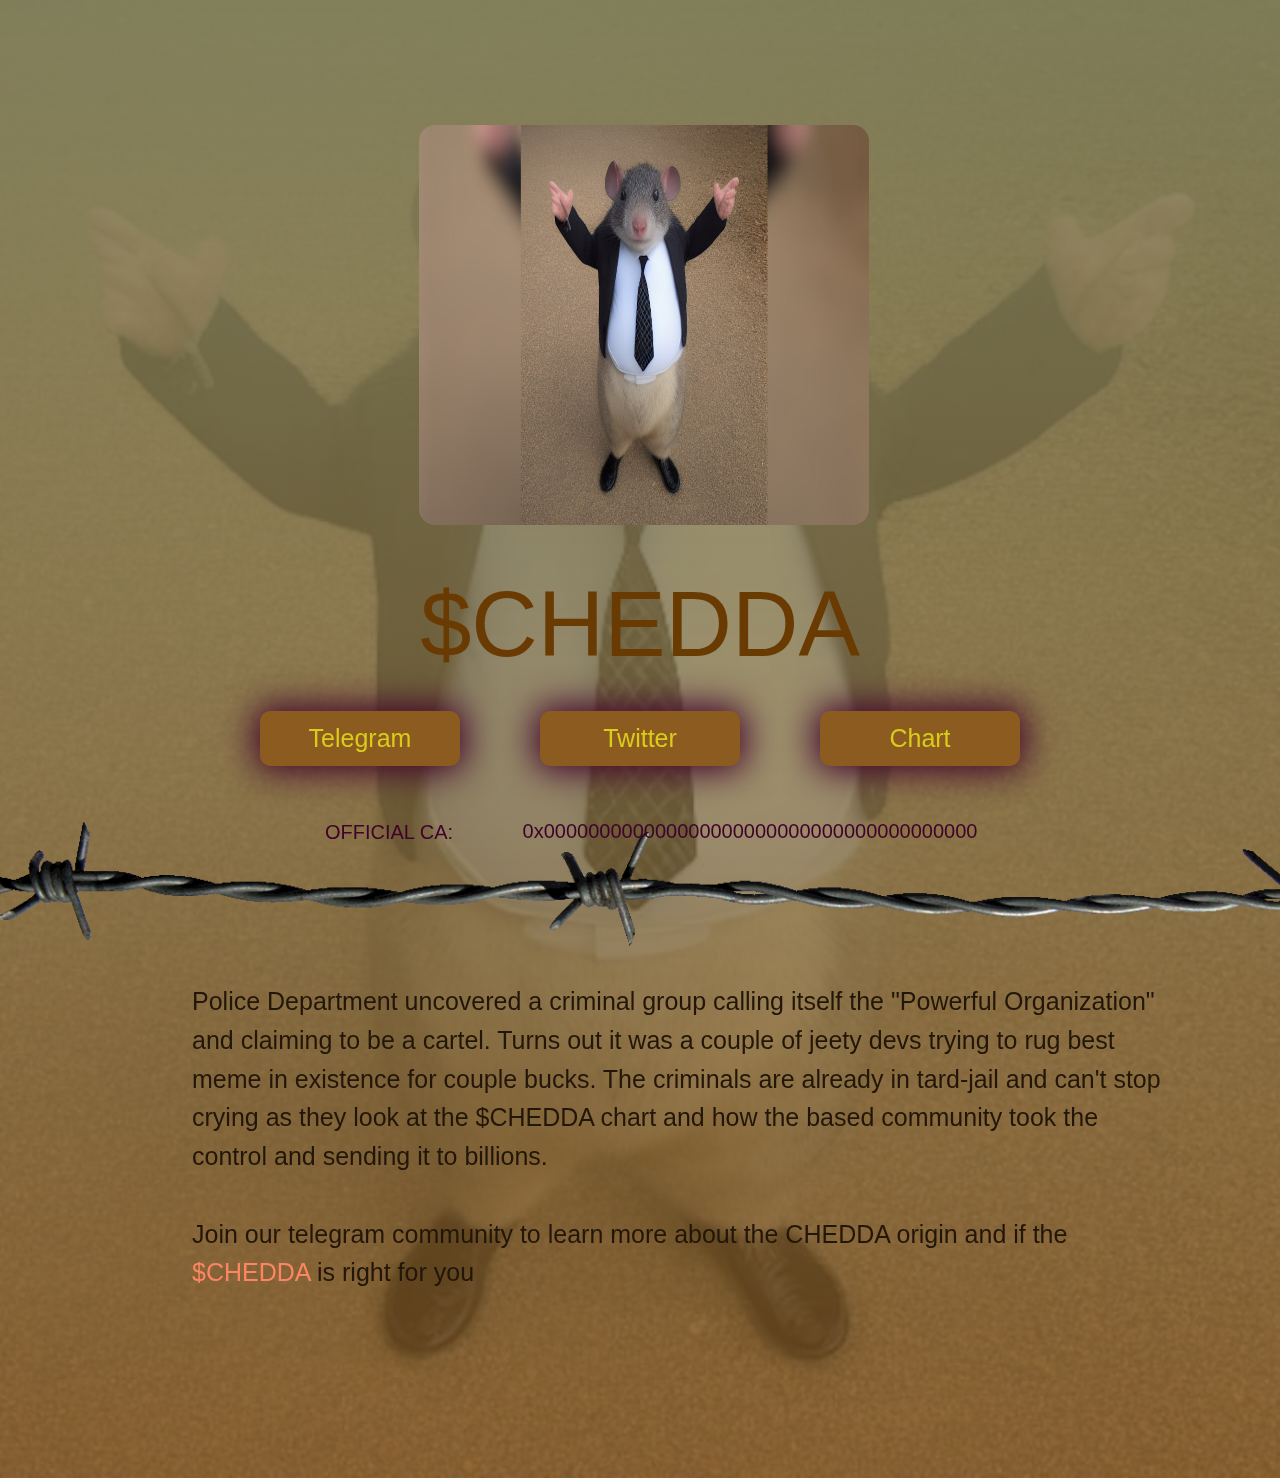
==== commit 5838aff4: "divider" ====
--- a/index.html
+++ b/index.html
@@ -2129,7 +2129,7 @@
               <div class="tn-atom">
                 <img
                   class="tn-atom__img t-img"
-                  data-original="https://static.tildacdn.com/tild6664-6664-4663-b237-636437326333/pngwingcom_52.png"
+                  src="./images/rock.png"
                   alt=""
                   imgfield="tn_img_1698231088022"
                 />
